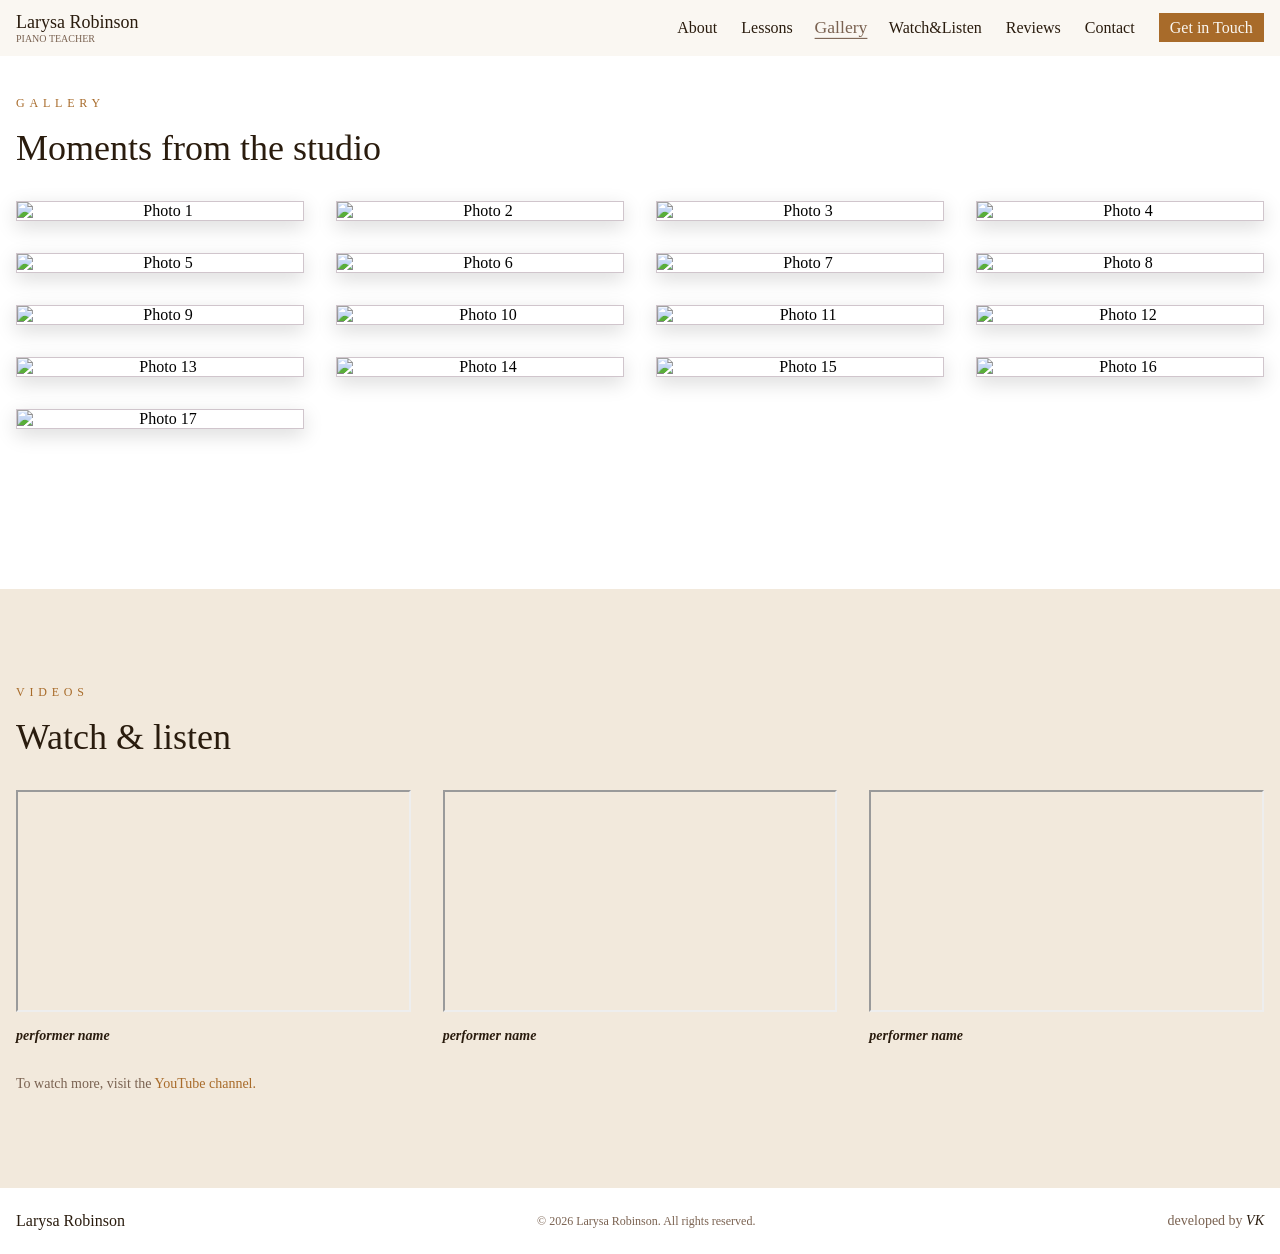
==== photo_gallery.html @ 82559748 "modal window animation bug fixed" ====
<!DOCTYPE html>
<html lang="en">
<head>
  <meta charset="UTF-8">
  <meta name="viewport" content="width=device-width, initial-scale=1.0">
  <title>Larysa Robinson | Piano Lessons Gallery</title>
  <meta name="description" content="Explore photos and videos from Larysa Robinson's piano studio, lessons, performances, and musical activities in West Palmdale and Quartz Hill, California.">
  <link rel="canonical" href="https://www.larysarobinson.com/photo_gallery.html"><!--replace with real domain-->
  <link rel="icon" type="image/png" href="favicon.png?v=2">
  <link rel="stylesheet" href="styles.css">
  <script src="script.js" defer></script>
</head>
<body class="gallery__body">
    <header>
        <nav class="container" aria-label="Primary navigation">
            <div class="top-fixed-bar" >
                <a href="index.html" class="initials">
                    <span class="initials__name">Larysa Robinson</span>
                    <span class="initials__occupation">PIANO TEACHER</span>
                </a>
                <ul class="nav__desktop">
                    <li><a href="index.html#about" class="nav__desktop__link">About</a></li>
                    <li><a href="index.html#lessons" class="nav__desktop__link">Lessons</a></li>
                    <li><a href="photo_gallery.html" class="nav__desktop__link">Gallery</a></li>
                    <li><a href="photo_gallery.html#videos" class="nav__desktop__link">Watch&Listen</a></li>
                    <li><a href="index.html#reviews" class="nav__desktop__link">Reviews</a></li>
                    <li><a href="index.html#contact" class="nav__desktop__link">Contact</a></li>
                    <li><a href="mailto:larysarobinson@gmail.com" class="nav__get-in-touch">Get in Touch</a></li>
                </ul>
                <button type="button" class="open-nav-button" aria-label="Open menu">
                    <span class="open_hamb"></span>
                    <span class="open_hamb"></span>
                    <span class="open_hamb"></span>
                </button>
            </div>
            <div class="nav_mobile">
                <ul class="nav__mobile__list">
                    <li><a href="index.html" class="nav__mobile__link active">HOME</a></li>
                    <li><a href="index.html#about" class="nav__mobile__link">ABOUT</a></li>
                    <li><a href="index.html#lessons" class="nav__mobile__link">SERVICES/LESSONS</a></li>
                    <li><a href="photo_gallery.html" class="nav__mobile__link">GALLERY</a></li>
                    <li><a href="photo_gallery.html#videos" class="nav__mobile__link">WATCH&LISTEN</a></li>
                    <li><a href="index.html#reviews" class="nav__mobile__link">REVIEWS</a></li>
                    <li><a href="index.html#contact" class="nav__mobile__link">CONTACT</a></li>
                </ul>
                <button type="button" class="close-nav-btn" aria-label="Close menu">
                    <span class="cls_hamb one"></span>
                    <span class="cls_hamb two"></span>
                </button>
            </div>
        </nav>
    </header>
    <main>
        <section class="gallery__container">
            <div class="gallery__animation">
                <p class="general__uptext">GALLERY</p>
                <h1 class="general__heading">Moments from the studio</h1>
                <div class="gallery">

                    <div class="gallery__image-wrapper">
                        <button type="button" class="gallery__img-btn">
                            <img src="assets/images_mom/1.jpg" width="" height="" alt="Photo 1" class="gallery__image" id="img1">
                        </button>
                    </div>

                    <div class="gallery__image-wrapper">
                        <button type="button" class="gallery__img-btn">
                            <img src="assets/images_mom/2.jpg" width="" height="" alt="Photo 2" class="gallery__image" id="img2">
                        </button>
                    </div>

                    <div class="gallery__image-wrapper">
                        <button type="button" class="gallery__img-btn">
                            <img src="assets/images_mom/3.jpg" width="" height="" alt="Photo 3" class="gallery__image" id="img3">
                        </button>
                    </div>

                    <div class="gallery__image-wrapper">
                        <button type="button" class="gallery__img-btn">
                            <img src="assets/images_mom/4.jpg" width="" height="" alt="Photo 4" class="gallery__image" id="img4">
                        </button>
                    </div>

                    <div class="gallery__image-wrapper">
                        <button type="button" class="gallery__img-btn">
                            <img src="assets/images_mom/5.jpg" width="" height="" alt="Photo 5" class="gallery__image" id="img5">
                        </button>
                    </div>

                    <div class="gallery__image-wrapper">
                        <button type="button" class="gallery__img-btn">
                            <img src="assets/images_mom/6.jpg" width="" height="" alt="Photo 6" class="gallery__image" id="img6">
                        </button>
                    </div>

                    <div class="gallery__image-wrapper">
                        <button type="button" class="gallery__img-btn">
                            <img src="assets/images_mom/7.jpg" width="" height="" alt="Photo 7" class="gallery__image" id="img7">
                        </button>
                    </div>

                    <div class="gallery__image-wrapper">
                        <button type="button" class="gallery__img-btn">
                            <img src="assets/images_mom/8.jpg" width="" height=""  alt="Photo 8" class="gallery__image" id="img8">
                        </button>
                    </div>

                    <div class="gallery__image-wrapper">
                        <button type="button" class="gallery__img-btn">
                            <img src="assets/images_mom/9.jpg" width="" height="" alt="Photo 9" class="gallery__image" id="img9">
                        </button>
                    </div>

                    <div class="gallery__image-wrapper">
                        <button type="button" class="gallery__img-btn">
                            <img src="assets/images_mom/10.jpg" width="" height=""  alt="Photo 10" class="gallery__image" id="img10">
                        </button>
                    </div>

                    <div class="gallery__image-wrapper">
                        <button type="button" class="gallery__img-btn">
                            <img src="assets/images_mom/11.jpg" width="" height=""  alt="Photo 11" class="gallery__image" id="img11">
                        </button>
                    </div>

                    <div class="gallery__image-wrapper">
                        <button type="button" class="gallery__img-btn">
                            <img src="assets/images_mom/12.jpg" width="" height="" alt="Photo 12" class="gallery__image" id="img12">
                        </button>
                    </div>

                    <div class="gallery__image-wrapper">
                        <button type="button" class="gallery__img-btn">
                            <img src="assets/images_mom/13.jpg" width="" height=""  alt="Photo 13" class="gallery__image" id="img13">
                        </button>
                    </div>

                    <div class="gallery__image-wrapper">
                        <button type="button" class="gallery__img-btn">
                            <img src="assets/images_mom/14.jpg" width="" height="" alt="Photo 14" class="gallery__image" id="img14">
                        </button>
                    </div>

                    <div class="gallery__image-wrapper">
                        <button type="button" class="gallery__img-btn">
                            <img src="assets/images_mom/15.jpg" width="" height="" alt="Photo 15" class="gallery__image" id="img15">
                        </button>
                    </div>

                    <div class="gallery__image-wrapper">
                        <button type="button" class="gallery__img-btn">
                            <img src="assets/images_mom/16.jpg" width="" height="" alt="Photo 16" class="gallery__image" id="img16">
                        </button>
                    </div>

                    <div class="gallery__image-wrapper">
                        <button type="button" class="gallery__img-btn">
                            <img src="assets/images_mom/17.jpg" width="" height="" alt="Photo 17" class="gallery__image" id="img17">
                        </button>
                    </div>
                </div>
            </div>
            <div id="modal__window">
                <button type="button" id="modal__close-btn" aria-label="Close image gallery">&times;</button>
                <div class="modal__slide">
                    <img class="modal__top-image" src="assets/images_mom/1.jpg" alt="" width="" height="" draggable="false" >
                </div>
                <div class="modal__slide">
                    <img class="modal__top-image" src="assets/images_mom/2.jpg" alt="" width="" height="" draggable="false">
                </div>
                <div class="modal__slide">
                    <img class="modal__top-image" src="assets/images_mom/3.jpg" alt="" width="" height="" draggable="false">
                </div>
                <div class="modal__slide">
                    <img class="modal__top-image" src="assets/images_mom/4.jpg" alt="" width="" height="" draggable="false">
                </div>
                <div class="modal__slide">
                    <img class="modal__top-image" src="assets/images_mom/5.jpg" alt="" width="" height="" draggable="false">
                </div>
                <div class="modal__slide">
                    <img class="modal__top-image" src="assets/images_mom/6.jpg" alt="" width="" height="" draggable="false">
                </div>
                <div class="modal__slide">
                    <img class="modal__top-image" src="assets/images_mom/7.jpg" alt="" width="" height="" draggable="false">
                </div>
                <div class="modal__slide">
                    <img class="modal__top-image" src="assets/images_mom/8.jpg" alt="" width="" height="" draggable="false">
                </div>
                <div class="modal__slide">
                    <img class="modal__top-image" src="assets/images_mom/9.jpg" alt="" width="" height="" draggable="false">
                </div>
                <div class="modal__slide">
                    <img class="modal__top-image" src="assets/images_mom/10.jpg" alt="" width="" height="" draggable="false">
                </div>
                <div class="modal__slide">
                    <img class="modal__top-image" src="assets/images_mom/11.jpg" alt="" width="" height="" draggable="false">
                </div>
                <div class="modal__slide">
                    <img class="modal__top-image" src="assets/images_mom/12.jpg" alt="" width="" height="" draggable="false">
                </div>
                <div class="modal__slide">
                    <img class="modal__top-image" src="assets/images_mom/13.jpg" alt="" width="" height="" draggable="false">
                </div>
                <div class="modal__slide">
                    <img class="modal__top-image" src="assets/images_mom/14.jpg" alt="" width="" height="" draggable="false">
                </div>
                <div class="modal__slide">
                    <img class="modal__top-image" src="assets/images_mom/15.jpg" alt="" width="" height="" draggable="false">
                </div>
                <div class="modal__slide">
                    <img class="modal__top-image" src="assets/images_mom/16.jpg" alt="" width="" height="" draggable="false">
                </div>
                <div class="modal__slide">
                    <img class="modal__top-image" src="assets/images_mom/17.jpg" alt="" width="" height="" draggable="false">
                </div>
                <div class="modal__nav-buttons-container">
                    <button type="button" class="modal__prev-btn" aria-label="Previous gallery image">&#10094;</button>
                    <button type="button" class="modal__next-btn" aria-label="Next gallery image">&#10095;</button>
                </div>

                <div class="modal__image-list-container">
                    <button type="button" class="modal__list-item">
                        <img class="modal__list-image" src="assets/images_mom/1.jpg" alt="" width="" height="" draggable="false">
                    </button>
                    <button type="button" class="modal__list-item">
                        <img class="modal__list-image" src="assets/images_mom/2.jpg" alt="" width="" height="" draggable="false">
                    </button>
                    <button type="button" class="modal__list-item">
                        <img class="modal__list-image" src="assets/images_mom/3.jpg" alt="" width="" height="" draggable="false">
                    </button>
                    <button type="button" class="modal__list-item">
                        <img class="modal__list-image" src="assets/images_mom/4.jpg" alt="" width="" height="" draggable="false">
                    </button>
                    <button type="button" class="modal__list-item">
                        <img class="modal__list-image" src="assets/images_mom/5.jpg" alt="" width="" height="" draggable="false">
                    </button>
                    <button type="button" class="modal__list-item">
                        <img class="modal__list-image" src="assets/images_mom/6.jpg" alt="" width="" height="" draggable="false">
                    </button>
                    <button type="button" class="modal__list-item">
                        <img class="modal__list-image" src="assets/images_mom/7.jpg" alt="" width="" height="" draggable="false">
                    </button>
                    <button type="button" class="modal__list-item">
                        <img class="modal__list-image" src="assets/images_mom/8.jpg" alt="" width="" height="" draggable="false">
                    </button>
                    <button type="button" class="modal__list-item">
                        <img class="modal__list-image" src="assets/images_mom/9.jpg" alt="" width="" height="" draggable="false">
                    </button>
                    <button type="button" class="modal__list-item">
                        <img class="modal__list-image" src="assets/images_mom/10.jpg" alt="" width="" height="" draggable="false">
                    </button>
                    <button type="button" class="modal__list-item">
                        <img class="modal__list-image" src="assets/images_mom/11.jpg" alt="" width="" height="" draggable="false">
                    </button>
                    <button type="button" class="modal__list-item">
                        <img class="modal__list-image" src="assets/images_mom/12.jpg" alt="" width="" height="" draggable="false">
                    </button>
                    <button type="button" class="modal__list-item">
                        <img class="modal__list-image" src="assets/images_mom/13.jpg" alt="" width="" height="" draggable="false">
                    </button>
                    <button type="button" class="modal__list-item">
                        <img class="modal__list-image" src="assets/images_mom/14.jpg" alt="" width="" height="" draggable="false">
                    </button>
                    <button type="button" class="modal__list-item">
                        <img class="modal__list-image" src="assets/images_mom/15.jpg" alt="" width="" height="" draggable="false">
                    </button>
                    <button type="button" class="modal__list-item">
                        <img class="modal__list-image" src="assets/images_mom/16.jpg" alt="" width="" height="" draggable="false">
                    </button>
                    <button type="button" class="modal__list-item">
                        <img class="modal__list-image" src="assets/images_mom/17.jpg" alt="" width="" height="" draggable="false">
                    </button>
                </div>
            </div>
        </section>
        <section class="videos" id="videos">
            <div class="videos__container">
                <p class="general__uptext">VIDEOS</p>
                <h2 class="general__heading">Watch & listen</h2>
                <div class="video__grid">
                    <article class="video__grid-card">
                        <div class="iframe__container">
                            <iframe width="560" height="315" src="https://www.youtube.com/embed/SePTrCG4_xg?si=rfp3N4QxaMDYwKdc" title="YouTube video player" allow="accelerometer; autoplay; clipboard-write; encrypted-media; gyroscope; picture-in-picture; web-share" referrerpolicy="strict-origin-when-cross-origin" allowfullscreen></iframe>
                        </div>
                        <h3 class="performer-name">performer name</h3>
                    </article>
                    <article class="video__grid-card">
                        <div class="iframe__container">
                            <iframe width="560" height="315" src="https://www.youtube.com/embed/1-BCp6RJiQ0?si=FrmiR3JiTKodTx4d" title="YouTube video player" allow="accelerometer; autoplay; clipboard-write; encrypted-media; gyroscope; picture-in-picture; web-share" referrerpolicy="strict-origin-when-cross-origin" allowfullscreen></iframe>
                        </div>
                        <h3 class="performer-name">performer name</h3>
                    </article>
                    <article class="video__grid-card">
                        <div class="iframe__container">
                            <iframe width="560" height="315" src="https://www.youtube.com/embed/St38ee46hWM?si=EB8vwLsty9zT3HZz" title="YouTube video player" allow="accelerometer; autoplay; clipboard-write; encrypted-media; gyroscope; picture-in-picture; web-share" referrerpolicy="strict-origin-when-cross-origin" allowfullscreen></iframe>
                        </div>
                        <h3 class="performer-name">performer name</h3>
                    </article>
                </div>
                <p class="video__text">To watch more, visit the <a href="https://youtube.com/@larysarobinson?si=4l1P_L_E-ykgTTQF"> YouTube channel.</a></p>
            </div>
        </section>
    </main>
        <footer class="footer">
            <div class="footer__container">
                <p class="footer__name">Larysa Robinson</p>
                <p class="copyright">© 2026 Larysa Robinson. All rights reserved.</p>
                <a href="https://www.linkedin.com/in/valentyn-kisilenko-892b333bb/" target="_blank" class="logo__link">developed by <span id="logoVal">VK</span></a>
            </div>
        </footer>
    <button id="toTopBtn" type="button" aria-label="Back to top"><span aria-hidden="true">↑</span></button>

</body>
</html>
---- styles.css ----
/* playfair-display-regular - latin */
@font-face {
  font-display: swap; /* Check https://developer.mozilla.org/en-US/docs/Web/CSS/@font-face/font-display for other options. */
  font-family: 'Playfair Display';
  font-style: normal;
  font-weight: 400;
  src: url('assets/fonts/playfair-display-v40-latin-regular.woff2') format('woff2'); /* Chrome 36+, Opera 23+, Firefox 39+, Safari 12+, iOS 10+ */
}

/* playfair-display-500 - latin */
@font-face {
  font-display: swap; /* Check https://developer.mozilla.org/en-US/docs/Web/CSS/@font-face/font-display for other options. */
  font-family: 'Playfair Display';
  font-style: normal;
  font-weight: 500;
  src: url('assets/fonts/playfair-display-v40-latin-500.woff2') format('woff2'); /* Chrome 36+, Opera 23+, Firefox 39+, Safari 12+, iOS 10+ */
}

/* dm-sans-regular - latin */
@font-face {
  font-display: swap; /* Check https://developer.mozilla.org/en-US/docs/Web/CSS/@font-face/font-display for other options. */
  font-family: 'DM Sans';
  font-style: normal;
  font-weight: 400;
  src: url('assets/fonts/dm-sans-v17-latin-regular.woff2') format('woff2'); /* Chrome 36+, Opera 23+, Firefox 39+, Safari 12+, iOS 10+ */
}

/* eb-garamond-regular - latin */
@font-face {
  font-display: swap; /* Check https://developer.mozilla.org/en-US/docs/Web/CSS/@font-face/font-display for other options. */
  font-family: 'EB Garamond';
  font-style: normal;
  font-weight: 400;
  src: url('assets/fonts/eb-garamond-v33-latin-regular.woff2') format('woff2'); /* Chrome 36+, Opera 23+, Firefox 39+, Safari 12+, iOS 10+ */
}

/* eb-garamond-italic - latin */
@font-face {
  font-display: swap; /* Check https://developer.mozilla.org/en-US/docs/Web/CSS/@font-face/font-display for other options. */
  font-family: 'EB Garamond';
  font-style: italic;
  font-weight: 400;
  src: url('assets/fonts/eb-garamond-v33-latin-italic.woff2') format('woff2'); /* Chrome 36+, Opera 23+, Firefox 39+, Safari 12+, iOS 10+ */
}





:root { /*colors*/

    /* Main text */
    --color-text-primary: rgb(42,28,14);
    --text-color-preset-2:rgba(122,98,81,100%);
    --text-color-preset-3:rgba(250,247,242,100%);

     /* Accent */
    --text-color-preset-4:rgba(168,107,42,100%);
    --text-color-preset-5:rgb(108, 72, 32);
    --text-color-preset-6:rgb(202, 180, 163);

     /* Backgrounds */
    --color-background-body:rgba(250,247,242,100%);
    --color-background-hero-section:rgba(250,247,242,100%);
    --about-background-color:rgba(37, 0, 0, 0);
    --services-background-color:rgba(242, 233, 220, 1);

    /* --color-background-body:rgb(202, 180, 163); */


    --top-fixed-bar-background-color: rgba(250,247,242,94%);
    --mobile-nav-background:rgb(242,233,220);


    --to-top-button-background-color: rgba(250,247,242,64%);
    --to-top-btn-bkgr:rgba(202, 180, 163,40%);

    /* Accessibility */
    --focus-color:rgb(109, 90, 32);
    --active-link-color: rgb(164, 81, 33);


    --white: rgba(255,255,255,100%);


    --footer-gold: rgb(212, 175, 55);


    --modal-bckgr:rgba(0, 0, 0, 0.9);
    --modal-close-btn:rgb(171, 162, 162);

    --surface-color: rgb(250, 247, 242);

    --border-color:rgb(202, 180, 163);

  }

  @media (prefers-color-scheme: dark) {
    :root {
        /* Main text */
        --color-text-primary: rgb(244, 237, 226);
        --text-color-preset-2: rgb(190, 178, 164);
        --text-color-preset-3: rgb(250, 247, 242);


        /* Accent */
        --text-color-preset-4: rgb(218, 164, 67);
        --text-color-preset-5: rgb(174, 111, 39);
        --text-color-preset-6: rgb(145, 130, 113);

        /* Backgrounds */
        --color-background-body:rgb(27, 24, 21);
        --color-background-hero-section:rgb(202, 180, 163);
        --about-background-color: rgb(27, 24, 21);
        --services-background-color: rgb(38, 33, 28);



        /* Navigation */
        --top-fixed-bar-background-color: rgb(27 24 21 / 94%);
        --mobile-nav-background: rgb(38, 33, 28);

        /* Buttons */
        --to-top-button-background-color: rgb(38 33 28 / 80%);
        --to-top-btn-bkgr: rgb(145 118 88 / 30%);

        /* Accessibility */
        --focus-color: rgb(230, 190, 91);
        --active-link-color: rgb(218, 145, 69);

        /* Surfaces */
        --white: rgb(244, 237, 226);

        /* Footer */
        --footer-gold: rgb(218, 177, 69);

        /* Modal */
        --modal-bckgr: rgb(0 0 0 / 94%);
        --modal-close-btn: rgb(205, 195, 181);

        --surface-color: rgb(48, 42, 35);
        --border-color:rgb(91, 78, 64);

    }
}

*,*::before,*::after {
    box-sizing: border-box;
    margin: 0;
    padding: 0;
}

img {
    display: block;
    max-inline-size: 100%;
    block-size: auto;
}

button {
    background: none;
    border: none;
    cursor: pointer;
}

input,button,textarea {
    font: inherit;
    color: inherit;
}

html {
    scroll-behavior:smooth;
}

body {
    background-color: var(--color-background-body);
    /* background-color: var(--services-background-color); */
    font-family: 'DM Sans';
    font-style: normal;
    font-weight: 400;
    font-size: 16px;
}



#toTopBtn {
    display: none;
    position: fixed;
    bottom: 4.5rem;
    right: 1.5rem;
    padding: 0.8em 1em;
    border-radius: 7px;
    background-color: var(--to-top-button-background-color);
    color: var(--color-text-primary);
    font-size: 1.125rem;
    cursor: pointer;
    z-index: 3;
    transition: background-color 0.3s ease;
}

#toTopBtn:focus-visible {
    outline: 2px solid var(--focus-color);
}

#toTopBtn.active {
    display: block;
}


.container {
    background-color: var(--top-fixed-bar-background-color);
    /* border: 2px solid red; */
    position: fixed;
    top: 0;
    z-index: 4;
    inline-size: 100%;
}

.top-fixed-bar {
    max-inline-size: 84rem;
    inline-size: 100%;
    margin: 0 auto;
    display: flex;
    justify-content:space-between;
    padding: 0.75rem 1rem;
    /* border:2px solid rgb(8, 0, 255); */
}


.initials {
    text-decoration: none;
    /* border: 2px solid red;    */
}



.initials:focus-visible {
    outline: 3px solid var(--focus-color);
    padding: 0.2rem;
}


.initials__name {
    display: block;
    color: var(--color-text-primary);
    font-size: 1.125rem;
    font-family:'Playfair Display';
}

.initials__occupation {
    display: block;
    color: var(--text-color-preset-2);
    font-size: 0.625rem;

}


.open-nav-button {
    /* border: 2px solid rgb(14, 20, 211); */
    padding: 0.5rem;
    display: grid;
    gap: 0.35rem;
}
.open-nav-button:focus-visible{
    outline: 1px solid var(--focus-color);
}

.open_hamb {
    background-color: var(--color-text-primary);
    block-size: 3px;
    inline-size: 1.5rem;
}


.nav_mobile {
    transform: translateX(200%);
    transition: transform 0.5s ease;
    position: fixed;
    inset: 0;
    z-index: 5;
    background-color: var(--mobile-nav-background);
    /* border: 2px solid red; */

}

.nav_mobile.open {
    transform: translateX(0);
}


.nav__mobile__list {
    inline-size: 100%;
    min-height: 100%;
    display: flex;
    flex-direction: column;
    justify-content: center;
    align-items: center;
    list-style: none;
    gap: 1rem;
    font-size: 1.4rem;
    /* border: 2px solid rgb(0, 255, 68); */
}


.nav__mobile__link {
  text-align: center;
  text-decoration: none;
    color: var(--color-text-primary);
  display:block; /* makes the link fill the entire list item */
  padding: 0.7rem 1.1rem;
  border-radius: 10px;
  transition: background-color 0.2s ease, transform 0.2s ease, border 0.2s ease;
  letter-spacing: 0.3em;
  /* border: 1px solid red; */
}

.nav__mobile__link.active {
border: 2px solid var(--color-text-primary);
}


.nav__mobile__link:focus-visible {
  outline: 2px solid var(--focus-color);
}

.nav__mobile__link:active {
  color: var(--active-link-color);
}


.close-nav-btn {
    position: absolute;
    top: 1rem;
    right: 1rem;
    inline-size: 35px;
    block-size: 35px;
    padding: 0;
    background: none;
    cursor: pointer;
    display: grid;
    place-items: center;
}

.cls_hamb {
    position: absolute;
    inline-size: 35px;
    block-size: 3px;
    background-color: var(--color-text-primary);
    border-radius: 999px;
}

.cls_hamb.one {
    transform: rotate(45deg);
}

.cls_hamb.two {
    transform: rotate(-45deg);
}


.nav__desktop {
    display: none;
}


.hero-section {
    position: relative;
    background-color:var(--color-background-hero-section);
}

.slide {
    block-size: 115dvh;
    position: relative;
    display: none;
    animation-name: fade_in;
    animation-duration: 1s;
    animation-timing-function: ease-in-out;
    overflow: hidden;
    /* border: 2px solid red; */
}

/* hero image overlay */
.slide::before {
  content: "";
  position: absolute;
  inset: 0;
  background: rgb(0 0 0 / 40%);
}


.slide.active {
    display: block;
}

@keyframes fade_in {
    from {
        opacity: 0;
        transform: translateY(9px);
    }
    to {
        opacity: 1;
        transform: translateY(0);
    }
}


.hero_image {
    inline-size: 100%;
    block-size: 100%;
    object-fit: cover;
    object-position: 50% 20%;
    opacity: 1;
    margin-left: auto;
    /* border: 2px solid red;   */
}


.hero__content {
    /* border: 2px solid red; */
    padding: 0 1rem;
    position: absolute;
    top: 35%;
    left: 0;
    right: 0;
}

.hero__uptext{
    color: var(--text-color-preset-4);
    letter-spacing: 0.2rem;
    inline-size: 80%;
    /* border: 2px solid red; */
}

.hero__main-heading{
    font-size:clamp(2rem, 5vw, 5rem);
    font-family: 'Playfair Display';
    color: var(--white);
    /* border: 2px solid red; */
}

.hero__downtext{
    color: var(--text-color-preset-6);
    inline-size: 80%;
    margin: 2rem 0;
    font-size: 1rem;
    /* border: 2px solid red; */
}

.hero__buttons{
    display: flex;
    flex-wrap: wrap;
    gap: 1rem;
    /* border: 2px solid red; */
}

.hero__buttons__inquire{
    /* border: 2px solid red; */
    background-color: var(--text-color-preset-4);
    color: var(--text-color-preset-3);
    padding: 0.5rem ;
    font-size: 0.875rem;
    text-decoration: none;
    transition: background-color 0.3s ease;
}


.hero__buttons__inquire:focus-visible{
    outline: 2px solid var(--focus-color);

}


.hero__buttons__meet-Larysa{
    /* border: 2px solid red; */
    font-size: 0.875rem;
    padding: 0.45rem;
    border: 1px solid var(--to-top-button-background-color);
    color: var(--text-color-preset-3);
    text-decoration: none;
    transition: border 0.3s ease;
}

.hero__buttons__meet-Larysa:focus-visible{
    outline:1px solid var(--focus-color);
}



.about-section {
    /* border: 2px solid red; */
    display: flex;
    flex-direction: column;
    background-color: var(--about-background-color);
    max-inline-size: 84rem;
    padding: 6rem 1rem;
    margin: 0 auto;
    gap: 2rem;
    /* overflow: hidden; */
}

.about__image-container{
    /* border: 2px solid var(--text-color-preset-4); */
    transform:translateX(-120%);
    transition: transform 1.5s ease, opacity 1.5s   ease;

}

.about__image-container.appears{
    transform:translateX(0);
}

.about__image{
    inline-size: 100%;
    block-size: 100%;
    object-fit: contain;

}

    .about__content {
    opacity: 0;
    transition: transform 1.5s ease, opacity 1.5s ease;
    /* border: 2px solid green; */
    }

    .about__content.appears{
        opacity: 1;
    }

    .general__uptext{
        font-size: 0.75rem;
        color: var(--text-color-preset-4);
        letter-spacing: 0.3rem;

    }
    .general__heading {
        color: var(--color-text-primary);
        font-size: clamp(1.875rem,5vw,2.25rem);
        font-family: 'Playfair Display';
        font-weight: 500;
        margin: 1rem 0 2rem;
    }

    .about__line{
        background-color: var(--text-color-preset-4);
        inline-size: 4rem;
        block-size: 0.09rem;
    }
    .about__text {
        margin: 1rem 0;
        color: var(--text-color-preset-2);
        font-family: 'EB Garamond';

        /* border: 2px solid red; */
    }




    .role {
        block-size: 500px;
        position: relative;
        opacity: 0.3;
        transform: translateY(15%);
        transition: opacity 1.5s ease, transform 1s ease;

        /* border: 2px solid blue; */
    }



    .role.appears {
        transform: translateY(0);
        opacity: 1;
    }


    .role__image{
        inline-size: 100%;
        block-size: 100%;
        object-fit: cover;
        object-position: 50% 40%;
    }

    .role::before {
    content: "";
    position: absolute;
    inset: 0;
    background: rgb(0 0 0 / 40%);
    }

    .role__text-container{
        max-inline-size: 84rem;
        padding: 6rem 1rem;
        margin: 0 auto;
        position: absolute;
        inset: 0;
        /* border: 2px solid red; */
    }

    .role__text {
        color: var(--text-color-preset-3);
        font-size:clamp(1.3rem, 4vw, 2rem);
        font-family: 'EB Garamond';
        font-style: italic;
        /* border: 2px solid red; */
        margin-top: 12rem;
    }

    .role__name{
        margin-top: 1rem;
        color: var(--text-color-preset-6);
    }



    .services__container{
        background-color: var(--services-background-color);
    }
    .services-section {
        /* border: 2px solid red; */
        opacity: 0.3;
        transition: opacity 1.5s ease, transform 1s ease;
        transform: translateY(8%);
        background-color: var(--services-background-color);
    }

    .services-section.appears {
        transform: translateY(0);
        opacity: 1;
    }

    .services__content{
        max-inline-size: 84rem;
        padding: 6rem 1rem;
        margin: 0 auto;
    }

    .services__grid{
        /* border: 2px solid red; */
        display: grid;
        gap: 2rem;
    }
    .services__grid-line{
        background-color: var(--text-color-preset-4);
        inline-size: 3rem;
        block-size: 1px;
        margin: 1rem 0;
        /* border: 2px solid red; */
    }


    .services__grid-item{
        background-color: var(--surface-color);
        padding: 2rem;
        border: 1px solid var(--border-color);
        /* border: 2px solid blue; */
    }

    .services__heading{
        margin: 1rem 0;
        font-size: 1.125rem;
        color: var(--color-text-primary);
        font-family: 'Playfair Display';


        /* border: 2px solid green; */
    }


    .services__text{
        color: var(--text-color-preset-2);
        font-family: 'EB Garamond';
        font-size: 0.875rem;

        /* border: 2px solid navy; */
    }

    .services__text2{
        color: var(--text-color-preset-4);
        font-size: 0.75rem;
        margin-top: 0.7rem;
    }


    .services__last-paragraph{
        /* border: 2px solid red; */
        text-align: center;
        margin-top: 2rem;
        font-size: 0.813rem;
        color: var(--text-color-preset-2);
    }

    /* .services__last-paragraph a {

    } */

    #get-in-touch{
    font-size: 0.813rem;
    color: var(--text-color-preset-4);
    }

    #get-in-touch:focus-visible{
        outline: 1px solid var(--focus-color);
    }





    .main-page__gallery__section{
        background-color: var(--about-background-color);
        opacity: 0.3;
        transform: translateY(10%);
        transition: opacity 1.5s ease, transform 1s ease;

        /* border: 2px solid red; */
    }
    .main-page__gallery__section.appears{
        opacity: 1;
        transform: translateY(0);
    }

    .main-page__gallery__container{
        max-inline-size: 84rem;
        padding: 6rem 1rem;
        margin: 0 auto;
        /* border: 2px solid red; */
    }



    .main-page__gallery__heading-container{
        display: flex;
        flex-wrap: wrap;
        justify-content: space-between;
        gap: 0.5rem;
        /* border: 2px solid red; */
        align-items: baseline;
        margin: 1.3rem 0 2rem;

    }



    .main-page__gallery__heading-link{
        color: var(--text-color-preset-4);
        font-size: 0.875rem;
    }


    .main-page__gallery__heading-link:focus-visible{
        outline: 1px solid var(--focus-color);
    }

    .main-page__gallery{
        display: grid;
        gap: 1rem;
        grid-template-columns: 1fr 1fr;
    }

    .main-page__gallery a{
        transition: transform 0.3s ease;
    }


    .main-page__gallery a:focus-visible{
        outline: 1px solid var(--focus-color);
        transform: scale(1.05);
    }

    .main-page__gallery__image{
        inline-size: 100%;
        block-size: 100%;
        object-fit: cover;
        object-position: center;
        transition: transform 0.3s ease;
    }


    .reviews-section{
        opacity: 0.3;
        transform: translateY(10%);
        transition: opacity 1.5s ease, transform 1s ease;
        background-color: var(--services-background-color);
        /* border: 2px solid yellowgreen; */
    }
    .reviews-section.appears{
        transform: translateY(0);
        opacity: 1;
    }

    .reviews__content{
        max-inline-size: 84rem;
        padding: 6rem 1rem;
        margin: 0 auto;
        /* border: 2px solid black; */
    }

    .reviews__viewport{
        overflow: hidden;
        /* border: 5px solid red; */

    }

    .reviews__track{
        display: flex;
        transition: transform 2.5s ease;
        /* border: 2px solid blue; */

    }

    .review__container{
        /* border: 2px solid hotpink; */
        flex: 0 0 100%;
        padding: clamp(1rem,5vw,5rem);
    }

    .review__frame{

        /* border: 2px solid blue; */
        max-inline-size:52rem;
        margin:  0 auto;

    }
    .review__quotation-mark{
        font-size: 2.5rem;
        font-size: clamp(1.5rem, 5vw,2.5rem);

        font-family: 'Playfair Display';
        color: var(--text-color-preset-6);
        text-align: center;
        display: block;
    }

    .review__text{
        font-family: 'EB Garamond';
        font-style: italic;
        font-size: clamp(0.4rem, 5vw,1.5rem);
        /* border: 2px solid red; */
        text-align: center;
        color: var(--color-text-primary);
    }

    .center{
        margin: 2rem auto;
    }

    .review__name{
        text-align: center;
        font-size: 0.875rem;
        color: var(--color-text-primary);
    }


.contact-section {
    opacity: 0.3;
    transform: translateY(10%);
    transition: opacity 1.5s ease, transform 1s ease;
    background-color: var(--about-background-color);
    /* border: 2px solid red; */
}
.contact-section.appears {
    opacity: 1;
    transform: translateY(0);
}

.contact-section__container{
    max-inline-size: 84rem;
    padding: 6rem 1rem;
    margin: 0 auto;
}


.contact__content--flex {
  display: flex;
  flex-direction: column;
  gap: 1.75rem;
  /* border: 2px solid red; */
}

.contact__content__flex-item1,
.contact__form {
    inline-size: 100%;
  /* border: 2px solid blueviolet; */
}

.contact__content__location{
    padding: 0.3rem;
    background-color: var(--services-background-color);
    margin-bottom: 1rem;
}

.contact__content__location > :nth-child(2),
.contact__content__location > :nth-child(3){
    /* border: 2px solid red; */
     margin: 0.5rem 0 0.5rem;
    font-size: 0.875rem;
    color: var(--text-color-preset-2);
}

.contact__content__location > :nth-child(4){
    font-size: 0.75rem;
    color: var(--color-text-primary);
}


.contact__heading{
    font-size: 0.75rem;
    color:var(--color-text-primary);
    /* border: 2px solid red; */
}


.contact__link{
color: var(--text-color-preset-2);
text-decoration: none;
display: block;
/* border: 2px solid red; */
margin-bottom: 1rem;
transition: color 0.3s ease;
}

.contact__link:focus-visible{
    outline: 1px solid var(--focus-color);
}


.social-links{
    display: flex;
    gap: 1rem;
}

.contact__form {
  display: grid;
  gap: 1rem;
  /* border: 1px solid var(--form-border); */
  border-radius: 0.5rem;
}


.contact__form.close{
    display: none;
}




.contact__form input,
.contact__form textarea {
  inline-size: 100%;
  background-color: var(--services-background-color);
  color: var(--text-color-preset-2);
  border-radius: 4px;
  font-size: 0.875rem;
  padding: 0.75rem;
  border: 1px solid var(--text-color-preset-3);
}

.contact__form textarea{
    min-block-size: 10rem ;
}

.contact__form input:focus,
.contact__form textarea:focus {
  outline: none;
  border-color: var(--footer-gold);
  box-shadow: 0 0 0 3px rgba(212, 175, 55, 0.18);
}


#submit-btn {
  background-color: var(--text-color-preset-4);
  color:var(--white);
  /* border: 1px solid var(--footer-gold); */
  border-radius: 4px;
  font-size: 0.875rem;
  cursor: pointer;
  margin-top: 0.75rem;
  padding: 0.75rem 1.1rem;
  transition: background-color 0.25s ease, color 0.25s ease;
}


#submit-btn:focus-visible {
    outline: 2px solid var(--focus-color);
}


.form__message{
margin-top: 3rem;
width: 100%;
display:none;
}

.form__message.success {
display:block;
}


.form__message__heading{
    font-size:1.5rem;
    font-family: 'Playfair Display';
    color: var(--color-text-primary);

}

.form__message__text{
    margin-top: 1rem;
    font-size: 0.875rem;
    color: var(--text-color-preset-2);
    font-family: 'EB Garamond';

}


.gallery__body {
    background-color: var(--about-background-color);
}



.gallery__container{
    margin-top: 10rem;
    max-inline-size: 84rem;
    padding: 6rem 1rem;
    margin: 0 auto;

    /* border: 1px solid red; */
}


.gallery__animation{

    opacity: 0.3;
    transform: translateY(7%);
    transition: opacity 1.5s ease, transform 1s ease;
    /* border: 1px solid red; */
}

.gallery__animation.appears{
    opacity: 1;
    transform: translateY(0);
}


.gallery {
    display: grid;
    grid-template-columns: 1fr 1fr;
    gap: 2rem;
    max-inline-size: 100%;
    margin: 2rem auto 4rem;
    /* border: 2px solid blue; */
}


.gallery__img-btn {
    inline-size: 100%;
    block-size: 100%;
    background-color: var(--white);
    border: 1px solid rgba(120, 90, 110, 0.35);
    box-shadow: 0 6px 20px rgba(0, 0, 0, 0.15);
    transition: transform 250ms ease, box-shadow 250ms ease, opacity 0.4s ease;
}

.gallery__img-btn.touched {
    opacity: 0.5;
    transform: translateY(-4px);
    box-shadow: 0 12px 28px rgba(0, 0, 0, 0.2);
}



.gallery__img-btn:focus-visible{
    opacity: 0.5;
    transform: translateY(-4px);
    box-shadow: 0 12px 28px rgba(0, 0, 0, 0.2);
    outline: none;
}



.gallery__image {
    inline-size: 100%;
    block-size: 100%;
    object-fit: cover;
    object-position: center;
    /* border: 2px solid red; */
}

#modal__window {
    display: none;
    position: fixed;
    inset: 0;
    inline-size: 100%;
    block-size: 100dvh;
    z-index: 4;
    background-color: var(--modal-bckgr);
    /* border: 2px solid white; */
    overflow:hidden;
}

#modal__window.active {
    display: flex;
    flex-direction: column;
}

#modal__close-btn{
    color: var(--modal-close-btn);
    font-size: 50px;
    /* border: 2px solid blue; */
    margin-left: 90%;
    position: fixed;
    top: -2%;
    left: 0;
    transition: color 0.3s ease;
}

#modal__close-btn:focus-visible{
    outline: 2px solid var(--white);
}


.modal__slide {
    display: none;
    touch-action: none;
    /* border: 2px solid blue; */
    flex: 1;
    min-block-size: 0;/*????????????*/
    justify-content: center;
    align-items: center;
    inline-size: 100%;
    /* ????why kills close button???*/
    /* margin: 0 auto ; */

}

.modal__slide.active{
    display:flex;
    animation: modalSlideIn 0.7s ease;
}

@keyframes modalSlideIn {
    from {
        opacity: 0;
        transform: scale(0.95);
    }

    to {
        opacity: 1;
        transform: scale(1);
    }
}



.modal__top-image{

    touch-action: pan-y;
    user-select: none; /*for swiping behavior */
    max-inline-size: 100%;
    max-block-size: 100%;

}



.modal__image-list-container {
    block-size: 8rem;
    display: flex;
    flex-shrink: 0;
    gap: 0.75rem;
    overflow-x: auto;
    padding: 0.5rem;
    /* border: 2px solid blue; */
}




.modal__list-item {
    flex: 0 0 7rem;
    block-size: 7rem;
    background-color: var(--white);
    transition: filter 0.3s ease;
    /* border: 2px solid red; */
}


.modal__list-item.active{
    filter:opacity(50%);


}
.modal__list-item:focus-visible{
    filter:opacity(50%);
    outline: none;
}

.modal__list-item:hover{
    filter:opacity(50%);

}


.modal__list-image {
    width: 100%;
    height: 100%;
    object-fit: cover;
    object-position: center;
    /* border: 2px solid red; */
    transition: opacity 0.3s ease;
}

.modal__nav-buttons-container {
    position: absolute;
    top: 45%;
    /* border: 2px solid blue; */
    padding: 0 1rem 0;
    width: 100%;
    display: none;
}

.modal__next-btn,.modal__prev-btn  {
    /* border: 2px solid red; */
    color: var(--modal-close-btn);
    font-size: 40px;
    transition: color 0.3s ease;
}

.modal__next-btn {
    margin-left: auto;
    /* border: 2px solid red; */
}

.modal__next-btn:focus-visible,
.modal__prev-btn:focus-visible {
    outline: 2px solid var(--white);
}




.videos{
    opacity: 0.3;
    transform: translateY(8%);
    transition: opacity 1.5s ease, transform 1s ease;
    background-color: var(--services-background-color);
}
.videos.appears{
    transform: translateY(0);
    opacity: 1;
}
.videos__container{
    margin-top: 10rem;
    max-inline-size: 84rem;
    padding: 6rem 1rem;
    margin: 0 auto;
}


.video__grid{
    display: grid;
    grid-template-columns: 1fr;
    gap: 2rem;
    /* border: 2px solid blue; */
}

 .iframe__container{
    aspect-ratio: 16 / 9;
 }
 iframe{
    display: block;
    inline-size: 100%;
    block-size: 100%;
 }

 .performer-name{
    margin-top: 1rem;
    font-size: 0.875rem;
    color: var(--color-text-primary);
    font-family: 'EB Garamond';
    font-style: italic;
 }

 .video__text{
    margin-top: 2rem;
    color: var(--text-color-preset-2);
    font-size: 0.875rem;
}
 .video__text a{
    text-decoration: none;
    color: var(--text-color-preset-4);
 }



 .footer{
    /* border: 1px solid red; */
    max-inline-size: 84rem;
    padding: 1.5rem 0 1.5rem;
    margin: 0 auto;
}

.footer__container{
    display: flex;
    flex-direction: column;
    align-items: center;
    gap: 1rem;
    padding: 0 1rem;
    /* border: 2px solid red; */
}

 .footer__name{
    color: var(--color-text-primary);
    font-family: 'Playfair Display';
 }

.copyright {
    font-size: 0.75rem;
    color: var(--text-color-preset-2);
    /* border: 2px solid blue; */
}



 .logo__link{
    text-decoration: none;
    color: var(--text-color-preset-2);
    font-family: 'EB Garamond';
    font-size: 0.875rem;
    display: block;
    /* border: 2px solid black; */
 }

 .logo__link:focus-visible{
    outline: 1px solid var(--focus-color);
 }

 #logoVal{
    font-family:cursive;
    font-style: italic;
    color: var(--color-text-primary);
    /* border: 2px solid red; */
 }





 @media screen and (hover: hover) and (pointer: fine) {


        #toTopBtn:hover {
            background-color: var(--text-color-preset-2);
        }


        .contact__link:hover{
            color: var(--color-text-primary);
        }



        #submit-btn:hover {
        background-color: var(--text-color-preset-5);
        }

        #modal__close-btn:hover {
            color: var(--white);
        }

        .modal__next-btn:hover,
        .modal__prev-btn:hover {
        color:var(--white);
        }
        .gallery__img-btn:hover{
        opacity: 0.5;
        transform: translateY(-4px);
        box-shadow: 0 12px 28px rgba(0, 0, 0, 0.2);
        }

        .nav__desktop__link:hover {
            transform: scale(1.1, 1.1);
            color: var(--text-color-preset-2);
        }
        .nav__get-in-touch:hover{
            background-color: var(--text-color-preset-5);
        }

        .hero__buttons__meet-Larysa:hover{
        border: 1px solid var(--text-color-preset-3);
        }

        .hero__buttons__inquire:hover{
        background-color: var(--text-color-preset-5);
        }

        .main-page__gallery a:hover{
            transform: scale(1.03);
        }

        .video__text a:hover{
        color: var(--text-color-preset-2);
        }


    }


    @media screen and (min-width: 32rem) { /*512px*/

        .services__grid{
            grid-template-columns: 1fr 1fr;
        }

        .main-page__gallery{
            grid-template-columns: 1fr 1fr 1fr;
        }

        .gallery{
        grid-template-columns: 1fr 1fr 1fr;
    }

    .video__grid{
    grid-template-columns: 1fr 1fr;
    }
    .footer__container{
        flex-direction: row;
        justify-content: space-between;

    }
    }

@media screen and (min-width: 54rem) { /* 864px */
    .open-nav-button {
        display: none;
    }

    .nav__desktop {
        display: flex;
        align-items:center;
        gap: 1.5rem;
        list-style: none;
        /* border: 2px solid rgb(4, 228, 0); */
    }

    .nav__desktop__link {
            color: var(--color-text-primary);
        text-decoration: none;
        display: block;
        text-align: center;
        transition: background-color 0.2s ease, transform 0.2s ease, border 0.2s ease, color 0.2s ease;
        /* border: 2px solid red; */
    }


    .nav__desktop__link.active {
        transform: scale(1.1, 1.1);
        color: var(--text-color-preset-2);
        border-bottom: 1px solid var(--text-color-preset-2);
    }

    .nav__desktop__link:focus-visible {
        outline: 2px solid var(--active-link-color);
    }


    .nav__desktop__link:active {
        color: var(--active-link-color);
    }


    .nav__get-in-touch {
        /* border: 2px solid red; */
        padding: 0.4rem 0.7rem;
        text-decoration: none;
        background-color: var(--text-color-preset-4);
        color: var(--text-color-preset-3);
        transition: background-color 0.3s ease, color 0.3s ease;
    }

    .nav__get-in-touch:focus-visible{
        outline: 2px solid var(--active-link-color);
    }


    .hero__content{
        max-inline-size: 84rem;
        top: 30%;
        margin: 0 auto;
        /* border: 2px solid red; */
    }

    .hero__main-heading{
        /* border: 2px solid red; */
        width: 50%;
    }

    .hero__downtext {
        width: 50%;
    }



    .hero_image {
        object-position: 50% 10%;
    }


    .about-section{
        gap: 6rem;
        flex-direction: row;
        align-items: stretch;
    }


    .about__image-container{
        flex: 1;

    }


    .about__content{
    flex: 1;
    }


    .role__text{
        inline-size: 60%;
        margin-top: 6rem;
        /* border: 2px solid red; */

    }


    .services__grid{
        grid-template-columns: 1fr 1fr 1fr;
    }

    .services__heading{
        margin: 1.7rem 0;
    }


    .main-page__gallery{
        grid-template-columns: 1fr 1fr 1fr 1fr;
    }


    .modal__nav-buttons-container {
        display: flex;
    }


    .contact__content--flex {
        flex-direction:row;
        gap: 3.5rem;
    }


    .gallery{
        grid-template-columns: 1fr 1fr 1fr 1fr;
    }

     .video__grid{
    grid-template-columns: 1fr 1fr 1fr ;
    }
}
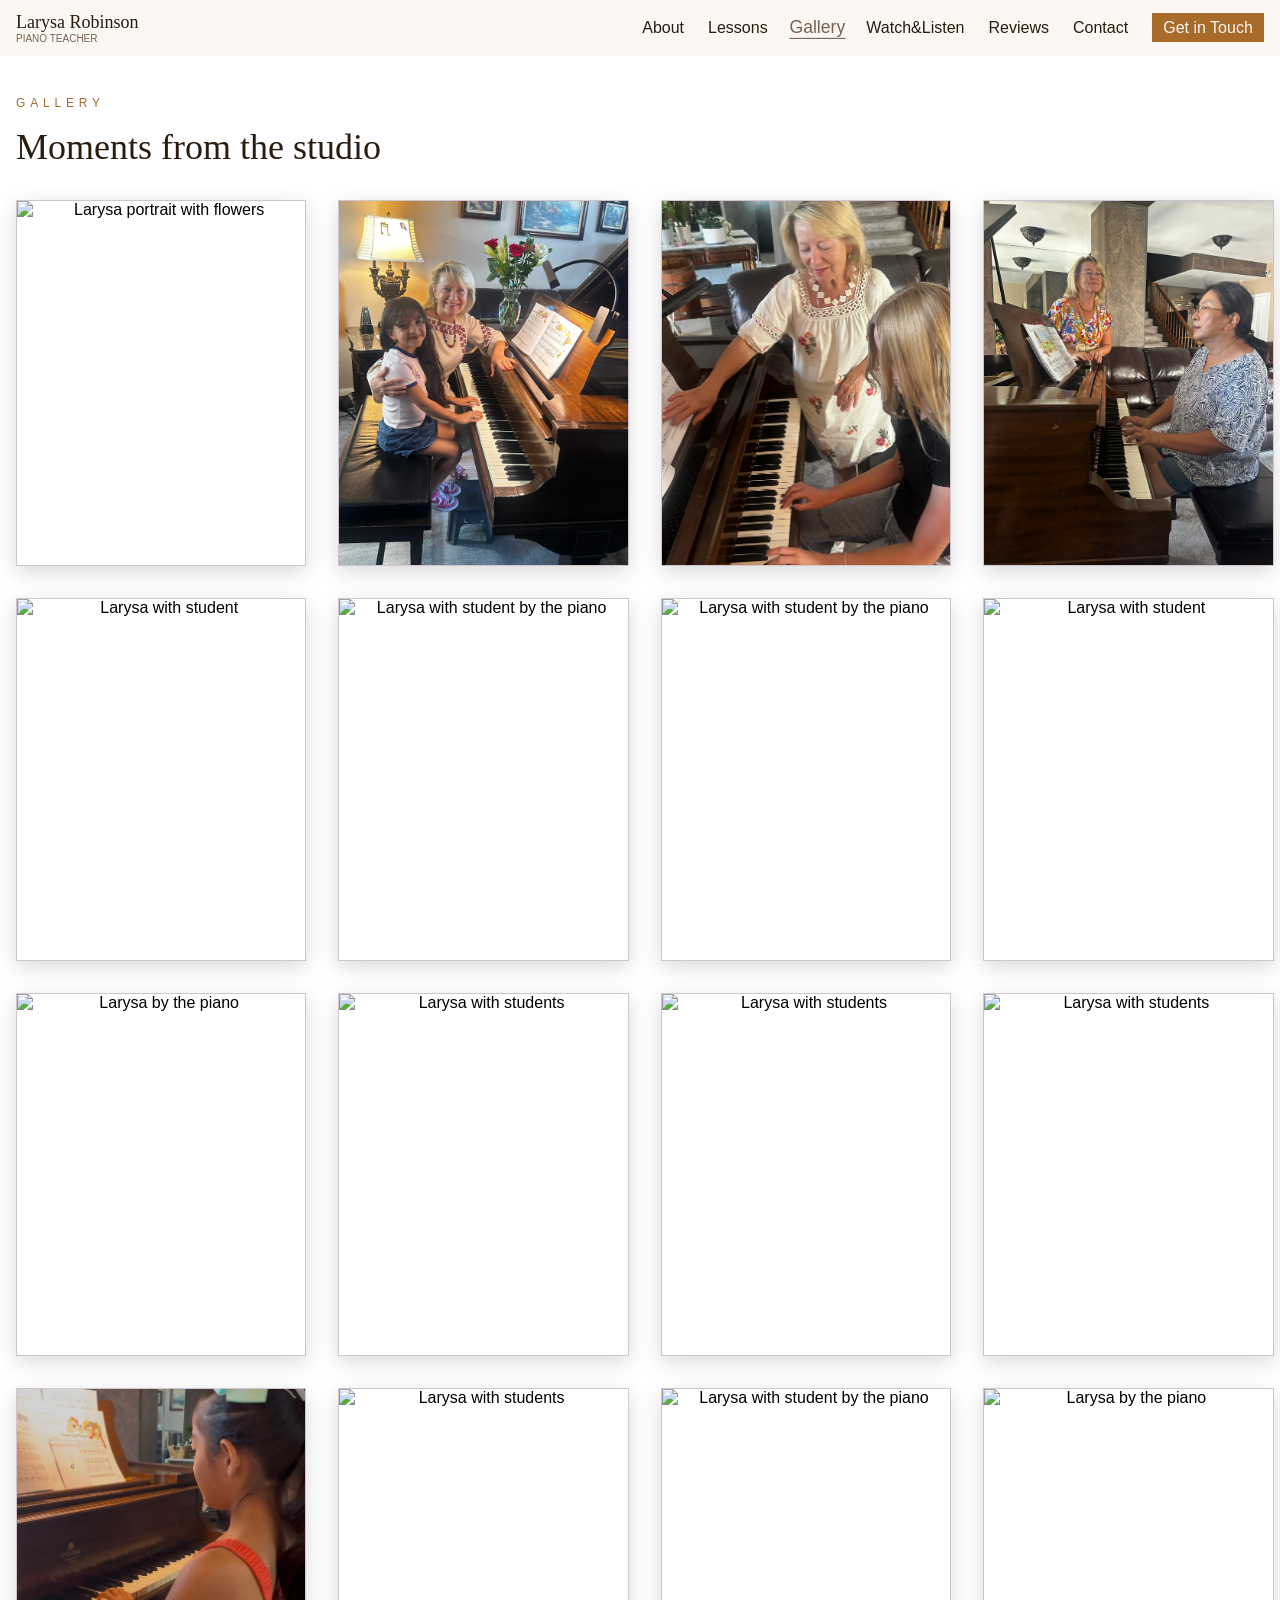
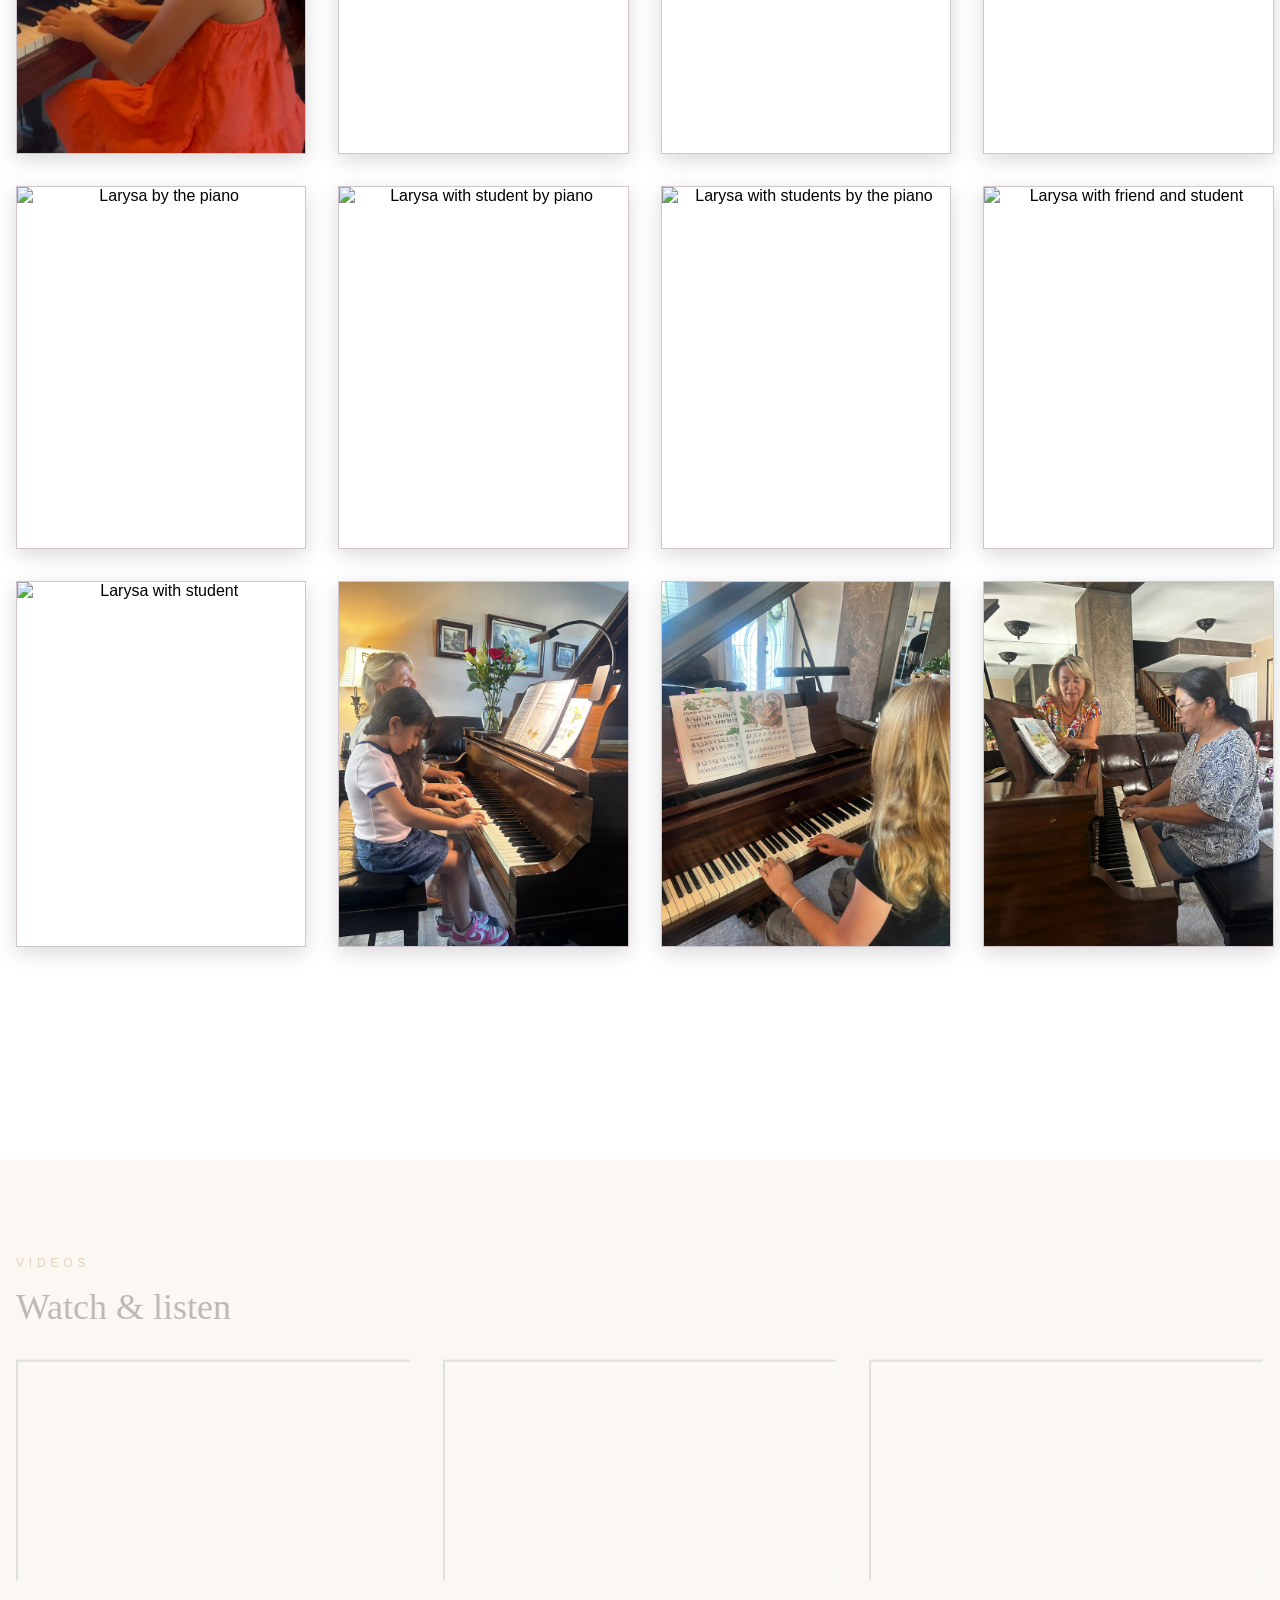
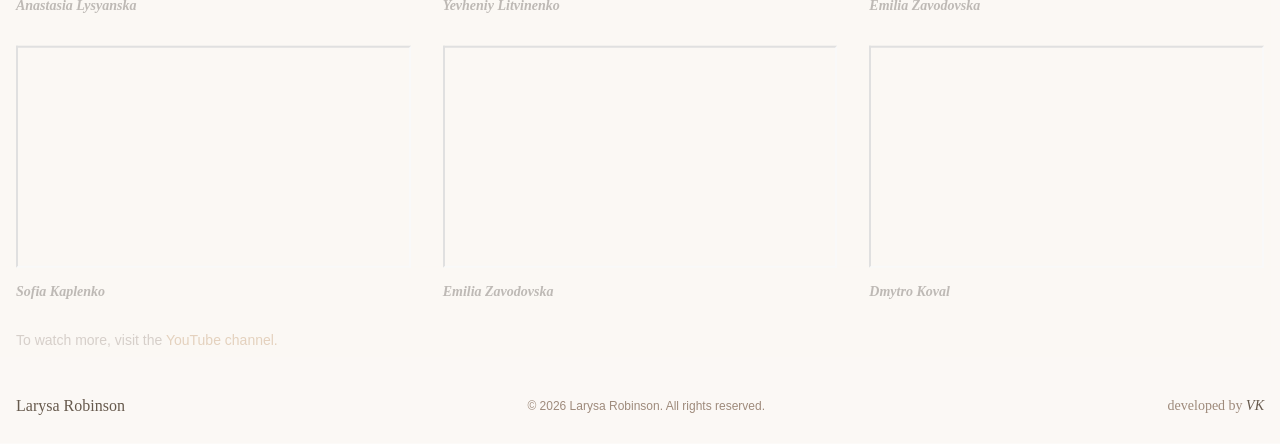
==== commit 5bcc579f: "Update website content, gallery, and interactions" ====
--- a/photo_gallery.html
+++ b/photo_gallery.html
@@ -59,103 +59,145 @@
 
                     <div class="gallery__image-wrapper">
                         <button type="button" class="gallery__img-btn">
-                            <img src="assets/images_mom/1.jpg" width="" height="" alt="Photo 1" class="gallery__image" id="img1">
-                        </button>
-                    </div>
-
-                    <div class="gallery__image-wrapper">
-                        <button type="button" class="gallery__img-btn">
-                            <img src="assets/images_mom/2.jpg" width="" height="" alt="Photo 2" class="gallery__image" id="img2">
-                        </button>
-                    </div>
-
-                    <div class="gallery__image-wrapper">
-                        <button type="button" class="gallery__img-btn">
-                            <img src="assets/images_mom/3.jpg" width="" height="" alt="Photo 3" class="gallery__image" id="img3">
-                        </button>
-                    </div>
-
-                    <div class="gallery__image-wrapper">
-                        <button type="button" class="gallery__img-btn">
-                            <img src="assets/images_mom/4.jpg" width="" height="" alt="Photo 4" class="gallery__image" id="img4">
-                        </button>
-                    </div>
-
-                    <div class="gallery__image-wrapper">
-                        <button type="button" class="gallery__img-btn">
-                            <img src="assets/images_mom/5.jpg" width="" height="" alt="Photo 5" class="gallery__image" id="img5">
-                        </button>
-                    </div>
-
-                    <div class="gallery__image-wrapper">
-                        <button type="button" class="gallery__img-btn">
-                            <img src="assets/images_mom/6.jpg" width="" height="" alt="Photo 6" class="gallery__image" id="img6">
-                        </button>
-                    </div>
-
-                    <div class="gallery__image-wrapper">
-                        <button type="button" class="gallery__img-btn">
-                            <img src="assets/images_mom/7.jpg" width="" height="" alt="Photo 7" class="gallery__image" id="img7">
-                        </button>
-                    </div>
-
-                    <div class="gallery__image-wrapper">
-                        <button type="button" class="gallery__img-btn">
-                            <img src="assets/images_mom/8.jpg" width="" height=""  alt="Photo 8" class="gallery__image" id="img8">
-                        </button>
-                    </div>
-
-                    <div class="gallery__image-wrapper">
-                        <button type="button" class="gallery__img-btn">
-                            <img src="assets/images_mom/9.jpg" width="" height="" alt="Photo 9" class="gallery__image" id="img9">
-                        </button>
-                    </div>
-
-                    <div class="gallery__image-wrapper">
-                        <button type="button" class="gallery__img-btn">
-                            <img src="assets/images_mom/10.jpg" width="" height=""  alt="Photo 10" class="gallery__image" id="img10">
-                        </button>
-                    </div>
-
-                    <div class="gallery__image-wrapper">
-                        <button type="button" class="gallery__img-btn">
-                            <img src="assets/images_mom/11.jpg" width="" height=""  alt="Photo 11" class="gallery__image" id="img11">
-                        </button>
-                    </div>
-
-                    <div class="gallery__image-wrapper">
-                        <button type="button" class="gallery__img-btn">
-                            <img src="assets/images_mom/12.jpg" width="" height="" alt="Photo 12" class="gallery__image" id="img12">
-                        </button>
-                    </div>
-
-                    <div class="gallery__image-wrapper">
-                        <button type="button" class="gallery__img-btn">
-                            <img src="assets/images_mom/13.jpg" width="" height=""  alt="Photo 13" class="gallery__image" id="img13">
-                        </button>
-                    </div>
-
-                    <div class="gallery__image-wrapper">
-                        <button type="button" class="gallery__img-btn">
-                            <img src="assets/images_mom/14.jpg" width="" height="" alt="Photo 14" class="gallery__image" id="img14">
-                        </button>
-                    </div>
-
-                    <div class="gallery__image-wrapper">
-                        <button type="button" class="gallery__img-btn">
-                            <img src="assets/images_mom/15.jpg" width="" height="" alt="Photo 15" class="gallery__image" id="img15">
-                        </button>
-                    </div>
-
-                    <div class="gallery__image-wrapper">
-                        <button type="button" class="gallery__img-btn">
-                            <img src="assets/images_mom/16.jpg" width="" height="" alt="Photo 16" class="gallery__image" id="img16">
-                        </button>
-                    </div>
-
-                    <div class="gallery__image-wrapper">
-                        <button type="button" class="gallery__img-btn">
-                            <img src="assets/images_mom/17.jpg" width="" height="" alt="Photo 17" class="gallery__image" id="img17">
+                            <img src="assets/images_mom/1.jpg" width="1080" height="1080" alt="Larysa portrait with flowers" class="gallery__image">
+                        </button>
+                    </div>
+
+                    <div class="gallery__image-wrapper">
+                        <button type="button" class="gallery__img-btn">
+                            <img src="assets/images_mom/20(1).jpg" width="3024" height="4032" alt="Larysa with student by piano" class="gallery__image">
+                        </button>
+                    </div>
+
+                     <div class="gallery__image-wrapper">
+                        <button type="button" class="gallery__img-btn">
+                            <img src="assets/images_mom/22.webp" width="3483" height="2937" alt="Larysa with student by the piano" class="gallery__image">
+                        </button>
+                    </div>
+
+                     <div class="gallery__image-wrapper">
+                        <button type="button" class="gallery__img-btn">
+                            <img src="assets/images_mom/23.webp" width="3024" height="4032" alt="Larysa with student by the piano" class="gallery__image">
+                        </button>
+                    </div>
+
+                    <div class="gallery__image-wrapper">
+                        <button type="button" class="gallery__img-btn">
+                            <img src="assets/images_mom/2.jpg" width="960" height="960" alt="Larysa with student" class="gallery__image">
+                        </button>
+                    </div>
+
+                    <div class="gallery__image-wrapper">
+                        <button type="button" class="gallery__img-btn">
+                            <img src="assets/images_mom/3.jpg" width="1080" height="1080" alt="Larysa with student by the piano" class="gallery__image">
+                        </button>
+                    </div>
+
+                    <div class="gallery__image-wrapper">
+                        <button type="button" class="gallery__img-btn">
+                            <img src="assets/images_mom/4.jpg" width="1080" height="1080" alt="Larysa with student by the piano" class="gallery__image">
+                        </button>
+                    </div>
+
+                    <div class="gallery__image-wrapper">
+                        <button type="button" class="gallery__img-btn">
+                            <img src="assets/images_mom/5.jpg" width="960" height="960" alt="Larysa with student" class="gallery__image">
+                        </button>
+                    </div>
+
+                    <div class="gallery__image-wrapper">
+                        <button type="button" class="gallery__img-btn">
+                            <img src="assets/images_mom/6.jpg" width="1080" height="1080" alt="Larysa by the piano" class="gallery__image">
+                        </button>
+                    </div>
+
+                    <div class="gallery__image-wrapper">
+                        <button type="button" class="gallery__img-btn">
+                            <img src="assets/images_mom/7.jpg" width="590" height="590" alt="Larysa with students" class="gallery__image">
+                        </button>
+                    </div>
+
+                    <div class="gallery__image-wrapper">
+                        <button type="button" class="gallery__img-btn">
+                            <img src="assets/images_mom/8.jpg" width="960" height="960"  alt="Larysa with students" class="gallery__image">
+                        </button>
+                    </div>
+
+                    <div class="gallery__image-wrapper">
+                        <button type="button" class="gallery__img-btn">
+                            <img src="assets/images_mom/9.jpg" width="571" height="570" alt="Larysa with students" class="gallery__image">
+                        </button>
+                    </div>
+
+                     <div class="gallery__image-wrapper">
+                        <button type="button" class="gallery__img-btn">
+                            <img src="assets/images_mom/21.webp" width="1170" height="2063" alt="student" class="gallery__image">
+                        </button>
+                    </div>
+
+                    <div class="gallery__image-wrapper">
+                        <button type="button" class="gallery__img-btn">
+                            <img src="assets/images_mom/10.jpg" width="320" height="358"  alt="Larysa with students" class="gallery__image">
+                        </button>
+                    </div>
+
+                    <div class="gallery__image-wrapper">
+                        <button type="button" class="gallery__img-btn">
+                            <img src="assets/images_mom/11.jpg" width="960" height="960"  alt="Larysa with student by the piano" class="gallery__image">
+                        </button>
+                    </div>
+
+                    <div class="gallery__image-wrapper">
+                        <button type="button" class="gallery__img-btn">
+                            <img src="assets/images_mom/12.jpg" width="1080" height="1080" alt="Larysa by the piano" class="gallery__image">
+                        </button>
+                    </div>
+
+                    <div class="gallery__image-wrapper">
+                        <button type="button" class="gallery__img-btn">
+                            <img src="assets/images_mom/13.jpg" width="1080" height="1080"  alt="Larysa by the piano" class="gallery__image">
+                        </button>
+                    </div>
+
+                    <div class="gallery__image-wrapper">
+                        <button type="button" class="gallery__img-btn">
+                            <img src="assets/images_mom/14.jpg" width="1080" height="1080" alt="Larysa with student by piano" class="gallery__image">
+                        </button>
+                    </div>
+
+                    <div class="gallery__image-wrapper">
+                        <button type="button" class="gallery__img-btn">
+                            <img src="assets/images_mom/15.jpg" width="960" height="960" alt="Larysa with students by the piano" class="gallery__image">
+                        </button>
+                    </div>
+
+                    <div class="gallery__image-wrapper">
+                        <button type="button" class="gallery__img-btn">
+                            <img src="assets/images_mom/16.jpg" width="1080" height="1080" alt="Larysa with friend and student" class="gallery__image">
+                        </button>
+                    </div>
+
+                    <div class="gallery__image-wrapper">
+                        <button type="button" class="gallery__img-btn">
+                            <img src="assets/images_mom/17.jpg" width="1080" height="1080" alt="Larysa with student" class="gallery__image">
+                        </button>
+                    </div>
+
+                     <div class="gallery__image-wrapper">
+                        <button type="button" class="gallery__img-btn">
+                            <img src="assets/images_mom/18.webp" width="3024" height="4032" alt="student by piano" class="gallery__image">
+                        </button>
+                    </div>
+
+                     <div class="gallery__image-wrapper">
+                        <button type="button" class="gallery__img-btn">
+                            <img src="assets/images_mom/19.webp" width="3024" height="4032" alt="student by pino" class="gallery__image">
+                        </button>
+                    </div>
+
+                     <div class="gallery__image-wrapper">
+                        <button type="button" class="gallery__img-btn">
+                            <img src="assets/images_mom/24.webp" width="3024" height="4032" alt="Larysa with student" class="gallery__image">
                         </button>
                     </div>
                 </div>
@@ -163,56 +205,79 @@
             <div id="modal__window">
                 <button type="button" id="modal__close-btn" aria-label="Close image gallery">&times;</button>
                 <div class="modal__slide">
-                    <img class="modal__top-image" src="assets/images_mom/1.jpg" alt="" width="" height="" draggable="false" >
-                </div>
-                <div class="modal__slide">
-                    <img class="modal__top-image" src="assets/images_mom/2.jpg" alt="" width="" height="" draggable="false">
-                </div>
-                <div class="modal__slide">
-                    <img class="modal__top-image" src="assets/images_mom/3.jpg" alt="" width="" height="" draggable="false">
-                </div>
-                <div class="modal__slide">
-                    <img class="modal__top-image" src="assets/images_mom/4.jpg" alt="" width="" height="" draggable="false">
-                </div>
-                <div class="modal__slide">
-                    <img class="modal__top-image" src="assets/images_mom/5.jpg" alt="" width="" height="" draggable="false">
-                </div>
-                <div class="modal__slide">
-                    <img class="modal__top-image" src="assets/images_mom/6.jpg" alt="" width="" height="" draggable="false">
-                </div>
-                <div class="modal__slide">
-                    <img class="modal__top-image" src="assets/images_mom/7.jpg" alt="" width="" height="" draggable="false">
-                </div>
-                <div class="modal__slide">
-                    <img class="modal__top-image" src="assets/images_mom/8.jpg" alt="" width="" height="" draggable="false">
-                </div>
-                <div class="modal__slide">
-                    <img class="modal__top-image" src="assets/images_mom/9.jpg" alt="" width="" height="" draggable="false">
-                </div>
-                <div class="modal__slide">
-                    <img class="modal__top-image" src="assets/images_mom/10.jpg" alt="" width="" height="" draggable="false">
-                </div>
-                <div class="modal__slide">
-                    <img class="modal__top-image" src="assets/images_mom/11.jpg" alt="" width="" height="" draggable="false">
-                </div>
-                <div class="modal__slide">
-                    <img class="modal__top-image" src="assets/images_mom/12.jpg" alt="" width="" height="" draggable="false">
-                </div>
-                <div class="modal__slide">
-                    <img class="modal__top-image" src="assets/images_mom/13.jpg" alt="" width="" height="" draggable="false">
-                </div>
-                <div class="modal__slide">
-                    <img class="modal__top-image" src="assets/images_mom/14.jpg" alt="" width="" height="" draggable="false">
-                </div>
-                <div class="modal__slide">
-                    <img class="modal__top-image" src="assets/images_mom/15.jpg" alt="" width="" height="" draggable="false">
-                </div>
-                <div class="modal__slide">
-                    <img class="modal__top-image" src="assets/images_mom/16.jpg" alt="" width="" height="" draggable="false">
-                </div>
-                <div class="modal__slide">
-                    <img class="modal__top-image" src="assets/images_mom/17.jpg" alt="" width="" height="" draggable="false">
-                </div>
+                    <img class="modal__top-image" src="assets/images_mom/1.jpg" alt="Larysa portrait with flowers" width="1080" height="1080" draggable="false">
+                </div>
+                <div class="modal__slide">
+                    <img class="modal__top-image" src="assets/images_mom/20(1).jpg" alt="Larysa with student by piano" width="3024" height="4032" draggable="false">
+                </div>
+                <div class="modal__slide">
+                    <img class="modal__top-image" src="assets/images_mom/22.webp" alt="Larysa with student by the piano" width="3487" height="2937" draggable="false">
+                </div>
+                <div class="modal__slide">
+                    <img class="modal__top-image" src="assets/images_mom/23.webp" alt="Larysa with student by the piano" width="3024" height="4032" draggable="false">
+                </div>
+                <div class="modal__slide">
+                    <img class="modal__top-image" src="assets/images_mom/2.jpg" alt="Larysa with student" width="960" height="960" draggable="false">
+                </div>
+                <div class="modal__slide">
+                    <img class="modal__top-image" src="assets/images_mom/3.jpg" alt="Larysa with student by the piano" width="1080" height="1080" draggable="false">
+                </div>
+                <div class="modal__slide">
+                    <img class="modal__top-image" src="assets/images_mom/4.jpg" alt="Larysa with student by the piano" width="1080" height="1080" draggable="false">
+                </div>
+                <div class="modal__slide">
+                    <img class="modal__top-image" src="assets/images_mom/5.jpg" alt="Larysa with student" width="960" height="960" draggable="false">
+                </div>
+                <div class="modal__slide">
+                    <img class="modal__top-image" src="assets/images_mom/6.jpg" alt="Larysa by the piano" width="1080" height="1080" draggable="false">
+                </div>
+                <div class="modal__slide">
+                    <img class="modal__top-image" src="assets/images_mom/7.jpg" alt="Larysa with students" width="590" height="590" draggable="false">
+                </div>
+                <div class="modal__slide">
+                    <img class="modal__top-image" src="assets/images_mom/8.jpg" alt="Larysa with students" width="960" height="960" draggable="false">
+                </div>
+                <div class="modal__slide">
+                    <img class="modal__top-image" src="assets/images_mom/9.jpg" alt="Larysa with students" width="571" height="570" draggable="false">
+                </div>
+                 <div class="modal__slide">
+                    <img class="modal__top-image" src="assets/images_mom/21.webp" alt="student" width="1170" height="2063" draggable="false">
+                </div>
+                <div class="modal__slide">
+                    <img class="modal__top-image" src="assets/images_mom/10.jpg" alt="Larysa with students" width="320" height="358" draggable="false">
+                </div>
+                <div class="modal__slide">
+                    <img class="modal__top-image" src="assets/images_mom/11.jpg" alt="Larysa with student by the piano" width="960" height="960" draggable="false">
+                </div>
+                <div class="modal__slide">
+                    <img class="modal__top-image" src="assets/images_mom/12.jpg" alt="Larysa by the piano" width="1080" height="1080" draggable="false">
+                </div>
+                <div class="modal__slide">
+                    <img class="modal__top-image" src="assets/images_mom/13.jpg" alt="Larysa by the piano" width="1080" height="1080" draggable="false">
+                </div>
+                <div class="modal__slide">
+                    <img class="modal__top-image" src="assets/images_mom/14.jpg" alt="Larysa with student by piano" width="1080" height="1080" draggable="false">
+                </div>
+                <div class="modal__slide">
+                    <img class="modal__top-image" src="assets/images_mom/15.jpg" alt="Larysa with students by the piano" width="960" height="960" draggable="false">
+                </div>
+                <div class="modal__slide">
+                    <img class="modal__top-image" src="assets/images_mom/16.jpg" alt="Larysa with friend and student" width="1080" height="1080" draggable="false">
+                </div>
+                <div class="modal__slide">
+                    <img class="modal__top-image" src="assets/images_mom/17.jpg" alt="Larysa with student" width="1080" height="1080" draggable="false">
+                </div>
+                <div class="modal__slide">
+                    <img class="modal__top-image" src="assets/images_mom/18.webp" alt="student by piano" width="3024" height="4032" draggable="false">
+                </div>
+                <div class="modal__slide">
+                    <img class="modal__top-image" src="assets/images_mom/19.webp" alt="student by piano" width="3024" height="4032" draggable="false">
+                </div>
+                <div class="modal__slide">
+                    <img class="modal__top-image" src="assets/images_mom/24.webp" alt="Larysa with student" width="3024" height="4032" draggable="false">
+                </div>
+
+
                 <div class="modal__nav-buttons-container">
                     <button type="button" class="modal__prev-btn" aria-label="Previous gallery image">&#10094;</button>
                     <button type="button" class="modal__next-btn" aria-label="Next gallery image">&#10095;</button>
@@ -220,55 +285,76 @@
 
                 <div class="modal__image-list-container">
                     <button type="button" class="modal__list-item">
-                        <img class="modal__list-image" src="assets/images_mom/1.jpg" alt="" width="" height="" draggable="false">
-                    </button>
-                    <button type="button" class="modal__list-item">
-                        <img class="modal__list-image" src="assets/images_mom/2.jpg" alt="" width="" height="" draggable="false">
-                    </button>
-                    <button type="button" class="modal__list-item">
-                        <img class="modal__list-image" src="assets/images_mom/3.jpg" alt="" width="" height="" draggable="false">
-                    </button>
-                    <button type="button" class="modal__list-item">
-                        <img class="modal__list-image" src="assets/images_mom/4.jpg" alt="" width="" height="" draggable="false">
-                    </button>
-                    <button type="button" class="modal__list-item">
-                        <img class="modal__list-image" src="assets/images_mom/5.jpg" alt="" width="" height="" draggable="false">
-                    </button>
-                    <button type="button" class="modal__list-item">
-                        <img class="modal__list-image" src="assets/images_mom/6.jpg" alt="" width="" height="" draggable="false">
-                    </button>
-                    <button type="button" class="modal__list-item">
-                        <img class="modal__list-image" src="assets/images_mom/7.jpg" alt="" width="" height="" draggable="false">
-                    </button>
-                    <button type="button" class="modal__list-item">
-                        <img class="modal__list-image" src="assets/images_mom/8.jpg" alt="" width="" height="" draggable="false">
-                    </button>
-                    <button type="button" class="modal__list-item">
-                        <img class="modal__list-image" src="assets/images_mom/9.jpg" alt="" width="" height="" draggable="false">
-                    </button>
-                    <button type="button" class="modal__list-item">
-                        <img class="modal__list-image" src="assets/images_mom/10.jpg" alt="" width="" height="" draggable="false">
-                    </button>
-                    <button type="button" class="modal__list-item">
-                        <img class="modal__list-image" src="assets/images_mom/11.jpg" alt="" width="" height="" draggable="false">
-                    </button>
-                    <button type="button" class="modal__list-item">
-                        <img class="modal__list-image" src="assets/images_mom/12.jpg" alt="" width="" height="" draggable="false">
-                    </button>
-                    <button type="button" class="modal__list-item">
-                        <img class="modal__list-image" src="assets/images_mom/13.jpg" alt="" width="" height="" draggable="false">
-                    </button>
-                    <button type="button" class="modal__list-item">
-                        <img class="modal__list-image" src="assets/images_mom/14.jpg" alt="" width="" height="" draggable="false">
-                    </button>
-                    <button type="button" class="modal__list-item">
-                        <img class="modal__list-image" src="assets/images_mom/15.jpg" alt="" width="" height="" draggable="false">
-                    </button>
-                    <button type="button" class="modal__list-item">
-                        <img class="modal__list-image" src="assets/images_mom/16.jpg" alt="" width="" height="" draggable="false">
-                    </button>
-                    <button type="button" class="modal__list-item">
-                        <img class="modal__list-image" src="assets/images_mom/17.jpg" alt="" width="" height="" draggable="false">
+                        <img class="modal__list-image" src="assets/images_mom/1.jpg" alt="Larysa portrait with flowers" width="1080" height="1080k" draggable="false">
+                    </button>
+                    <button type="button" class="modal__list-item">
+                        <img class="modal__list-image" src="assets/images_mom/20(1).jpg" alt="Larysa with student by piano" width="3024" height="4032" draggable="false">
+                    </button>
+                     <button type="button" class="modal__list-item">
+                        <img class="modal__list-image" src="assets/images_mom/22.webp" alt="Larysa with student by the piano" width="3483" height="2937" draggable="false">
+                    </button>
+                     <button type="button" class="modal__list-item">
+                        <img class="modal__list-image" src="assets/images_mom/23.webp" alt="Larysa with student by the piano" width="3024" height="4032" draggable="false">
+                    </button>
+                    <button type="button" class="modal__list-item">
+                        <img class="modal__list-image" src="assets/images_mom/2.jpg" alt="Larysa with student" width="960" height="960" draggable="false">
+                    </button>
+                    <button type="button" class="modal__list-item">
+                        <img class="modal__list-image" src="assets/images_mom/3.jpg" alt="Larysa with student by the piano" width="1080" height="1080" draggable="false">
+                    </button>
+                    <button type="button" class="modal__list-item">
+                        <img class="modal__list-image" src="assets/images_mom/4.jpg" alt="Larysa with student by the piano" width="1080" height="1080" draggable="false">
+                    </button>
+                    <button type="button" class="modal__list-item">
+                        <img class="modal__list-image" src="assets/images_mom/5.jpg" alt="Larysa with student" width="960" height="960" draggable="false">
+                    </button>
+                    <button type="button" class="modal__list-item">
+                        <img class="modal__list-image" src="assets/images_mom/6.jpg" alt="Larysa by the piano" width="1080" height="1080" draggable="false">
+                    </button>
+                    <button type="button" class="modal__list-item">
+                        <img class="modal__list-image" src="assets/images_mom/7.jpg" alt="Larysa with students" width="590" height="590" draggable="false">
+                    </button>
+                    <button type="button" class="modal__list-item">
+                        <img class="modal__list-image" src="assets/images_mom/8.jpg" alt="Larysa with students" width="960" height="960" draggable="false">
+                    </button>
+                    <button type="button" class="modal__list-item">
+                        <img class="modal__list-image" src="assets/images_mom/9.jpg" alt="Larysa with students" width="570" height="571" draggable="false">
+                    </button>
+                     <button type="button" class="modal__list-item">
+                        <img class="modal__list-image" src="assets/images_mom/21.webp" alt="student" width="1170" height="2063" draggable="false">
+                    </button>
+                    <button type="button" class="modal__list-item">
+                        <img class="modal__list-image" src="assets/images_mom/10.jpg" alt="Larysa with students" width="320" height="358" draggable="false">
+                    </button>
+                    <button type="button" class="modal__list-item">
+                        <img class="modal__list-image" src="assets/images_mom/11.jpg" alt="Larysa with student by the piano" width="960" height="960" draggable="false">
+                    </button>
+                    <button type="button" class="modal__list-item">
+                        <img class="modal__list-image" src="assets/images_mom/12.jpg" alt="Larysa by the piano" width="1080" height="1080" draggable="false">
+                    </button>
+                    <button type="button" class="modal__list-item">
+                        <img class="modal__list-image" src="assets/images_mom/13.jpg" alt="Larysa by the piano" width="1080" height="1080" draggable="false">
+                    </button>
+                    <button type="button" class="modal__list-item">
+                        <img class="modal__list-image" src="assets/images_mom/14.jpg" alt="Larysa with student by piano" width="1080" height="1080" draggable="false">
+                    </button>
+                    <button type="button" class="modal__list-item">
+                        <img class="modal__list-image" src="assets/images_mom/15.jpg" alt="Larysa with students by the piano" width="960" height="960" draggable="false">
+                    </button>
+                    <button type="button" class="modal__list-item">
+                        <img class="modal__list-image" src="assets/images_mom/16.jpg" alt="Larysa with friend and student" width="1080" height="1080" draggable="false">
+                    </button>
+                    <button type="button" class="modal__list-item">
+                        <img class="modal__list-image" src="assets/images_mom/17.jpg" alt="Larysa with student" width="1080" height="1080" draggable="false">
+                    </button>
+                     <button type="button" class="modal__list-item">
+                        <img class="modal__list-image" src="assets/images_mom/18.webp" alt="student by piano" width="3024" height="4032" draggable="false">
+                    </button>
+                     <button type="button" class="modal__list-item">
+                        <img class="modal__list-image" src="assets/images_mom/19.webp" alt="student by piano" width="3024" height="4032" draggable="false">
+                    </button>
+                    <button type="button" class="modal__list-item">
+                        <img class="modal__list-image" src="assets/images_mom/24.webp" alt="Larysa with student" width="3024" height="4032" draggable="false">
                     </button>
                 </div>
             </div>
@@ -280,22 +366,41 @@
                 <div class="video__grid">
                     <article class="video__grid-card">
                         <div class="iframe__container">
-                            <iframe width="560" height="315" src="https://www.youtube.com/embed/SePTrCG4_xg?si=rfp3N4QxaMDYwKdc" title="YouTube video player" allow="accelerometer; autoplay; clipboard-write; encrypted-media; gyroscope; picture-in-picture; web-share" referrerpolicy="strict-origin-when-cross-origin" allowfullscreen></iframe>
-                        </div>
-                        <h3 class="performer-name">performer name</h3>
+                           <iframe width="560" height="315" src="https://www.youtube.com/embed/UxCJkf4XmzU?si=6gnAHjxlp0uRIc2b" title="YouTube video player" allow="accelerometer; autoplay; clipboard-write; encrypted-media; gyroscope; picture-in-picture; web-share" referrerpolicy="strict-origin-when-cross-origin" allowfullscreen></iframe>
+                        </div>
+                        <h3 class="performer-name">Anastasia Lysyanska</h3>
                     </article>
                     <article class="video__grid-card">
                         <div class="iframe__container">
-                            <iframe width="560" height="315" src="https://www.youtube.com/embed/1-BCp6RJiQ0?si=FrmiR3JiTKodTx4d" title="YouTube video player" allow="accelerometer; autoplay; clipboard-write; encrypted-media; gyroscope; picture-in-picture; web-share" referrerpolicy="strict-origin-when-cross-origin" allowfullscreen></iframe>
-                        </div>
-                        <h3 class="performer-name">performer name</h3>
+                          <iframe width="560" height="315" src="https://www.youtube.com/embed/XF3WZaTG4D0?si=7jusaFwX-vB0SQCH&amp;start=15" title="YouTube video player" allow="accelerometer; autoplay; clipboard-write; encrypted-media; gyroscope; picture-in-picture; web-share" referrerpolicy="strict-origin-when-cross-origin" allowfullscreen></iframe>
+                        </div>
+                        <h3 class="performer-name">Yevheniy Litvinenko</h3>
                     </article>
                     <article class="video__grid-card">
                         <div class="iframe__container">
                             <iframe width="560" height="315" src="https://www.youtube.com/embed/St38ee46hWM?si=EB8vwLsty9zT3HZz" title="YouTube video player" allow="accelerometer; autoplay; clipboard-write; encrypted-media; gyroscope; picture-in-picture; web-share" referrerpolicy="strict-origin-when-cross-origin" allowfullscreen></iframe>
                         </div>
-                        <h3 class="performer-name">performer name</h3>
-                    </article>
+                        <h3 class="performer-name">Emilia Zavodovska</h3>
+                    </article>
+                     <article class="video__grid-card">
+                        <div class="iframe__container">
+                            <iframe width="560" height="315" src="https://www.youtube.com/embed/V-dH5ZhUS44?si=rokU2r8SJUFpvgM-" title="YouTube video player" allow="accelerometer; autoplay; clipboard-write; encrypted-media; gyroscope; picture-in-picture; web-share" referrerpolicy="strict-origin-when-cross-origin" allowfullscreen></iframe>
+                        </div>
+                        <h3 class="performer-name">Sofia Kaplenko</h3>
+                    </article>
+                    <article class="video__grid-card">
+                        <div class="iframe__container">
+                            <iframe width="560" height="315" src="https://www.youtube.com/embed/MnM31UiCAEY?si=QYDqr_otgQsABbXa&amp;start=13" title="YouTube video player" allow="accelerometer; autoplay; clipboard-write; encrypted-media; gyroscope; picture-in-picture; web-share" referrerpolicy="strict-origin-when-cross-origin" allowfullscreen></iframe>
+                        </div>
+                        <h3 class="performer-name">Emilia Zavodovska</h3>
+                    </article>
+                     <article class="video__grid-card">
+                        <div class="iframe__container">
+                            <iframe width="560" height="315" src="https://www.youtube.com/embed/8iMxDENpZzQ?si=QYPPJhw0acF2ENqY&amp;start=15" title="YouTube video player" allow="accelerometer; autoplay; clipboard-write; encrypted-media; gyroscope; picture-in-picture; web-share" referrerpolicy="strict-origin-when-cross-origin" allowfullscreen></iframe>
+                        </div>
+                        <h3 class="performer-name">Dmytro Koval</h3>
+                    </article>
+
                 </div>
                 <p class="video__text">To watch more, visit the <a href="https://youtube.com/@larysarobinson?si=4l1P_L_E-ykgTTQF"> YouTube channel.</a></p>
             </div>
--- a/styles.css
+++ b/styles.css
@@ -174,8 +174,7 @@
 
 body {
     background-color: var(--color-background-body);
-    /* background-color: var(--services-background-color); */
-    font-family: 'DM Sans';
+    font-family: 'DM Sans', sans-serif;
     font-style: normal;
     font-weight: 400;
     font-size: 16px;
@@ -209,7 +208,6 @@
 
 .container {
     background-color: var(--top-fixed-bar-background-color);
-    /* border: 2px solid red; */
     position: fixed;
     top: 0;
     z-index: 4;
@@ -223,13 +221,11 @@
     display: flex;
     justify-content:space-between;
     padding: 0.75rem 1rem;
-    /* border:2px solid rgb(8, 0, 255); */
 }
 
 
 .initials {
     text-decoration: none;
-    /* border: 2px solid red;    */
 }
 
 
@@ -244,7 +240,7 @@
     display: block;
     color: var(--color-text-primary);
     font-size: 1.125rem;
-    font-family:'Playfair Display';
+    font-family:'Playfair Display',serif;
 }
 
 .initials__occupation {
@@ -256,7 +252,6 @@
 
 
 .open-nav-button {
-    /* border: 2px solid rgb(14, 20, 211); */
     padding: 0.5rem;
     display: grid;
     gap: 0.35rem;
@@ -279,7 +274,6 @@
     inset: 0;
     z-index: 5;
     background-color: var(--mobile-nav-background);
-    /* border: 2px solid red; */
 
 }
 
@@ -298,7 +292,6 @@
     list-style: none;
     gap: 1rem;
     font-size: 1.4rem;
-    /* border: 2px solid rgb(0, 255, 68); */
 }
 
 
@@ -311,7 +304,6 @@
   border-radius: 10px;
   transition: background-color 0.2s ease, transform 0.2s ease, border 0.2s ease;
   letter-spacing: 0.3em;
-  /* border: 1px solid red; */
 }
 
 .nav__mobile__link.active {
@@ -369,14 +361,13 @@
 }
 
 .slide {
-    block-size: 115dvh;
+    block-size: 100dvh;
     position: relative;
     display: none;
     animation-name: fade_in;
     animation-duration: 1s;
     animation-timing-function: ease-in-out;
     overflow: hidden;
-    /* border: 2px solid red; */
 }
 
 /* hero image overlay */
@@ -411,15 +402,13 @@
     object-position: 50% 20%;
     opacity: 1;
     margin-left: auto;
-    /* border: 2px solid red;   */
 }
 
 
 .hero__content {
-    /* border: 2px solid red; */
     padding: 0 1rem;
     position: absolute;
-    top: 35%;
+    top: 40%;
     left: 0;
     right: 0;
 }
@@ -428,14 +417,12 @@
     color: var(--text-color-preset-4);
     letter-spacing: 0.2rem;
     inline-size: 80%;
-    /* border: 2px solid red; */
 }
 
 .hero__main-heading{
     font-size:clamp(2rem, 5vw, 5rem);
-    font-family: 'Playfair Display';
+    font-family: 'Playfair Display', serif;
     color: var(--white);
-    /* border: 2px solid red; */
 }
 
 .hero__downtext{
@@ -443,18 +430,15 @@
     inline-size: 80%;
     margin: 2rem 0;
     font-size: 1rem;
-    /* border: 2px solid red; */
 }
 
 .hero__buttons{
     display: flex;
     flex-wrap: wrap;
     gap: 1rem;
-    /* border: 2px solid red; */
 }
 
 .hero__buttons__inquire{
-    /* border: 2px solid red; */
     background-color: var(--text-color-preset-4);
     color: var(--text-color-preset-3);
     padding: 0.5rem ;
@@ -471,7 +455,6 @@
 
 
 .hero__buttons__meet-Larysa{
-    /* border: 2px solid red; */
     font-size: 0.875rem;
     padding: 0.45rem;
     border: 1px solid var(--to-top-button-background-color);
@@ -487,7 +470,6 @@
 
 
 .about-section {
-    /* border: 2px solid red; */
     display: flex;
     flex-direction: column;
     background-color: var(--about-background-color);
@@ -495,11 +477,9 @@
     padding: 6rem 1rem;
     margin: 0 auto;
     gap: 2rem;
-    /* overflow: hidden; */
 }
 
 .about__image-container{
-    /* border: 2px solid var(--text-color-preset-4); */
     transform:translateX(-120%);
     transition: transform 1.5s ease, opacity 1.5s   ease;
 
@@ -519,7 +499,6 @@
     .about__content {
     opacity: 0;
     transition: transform 1.5s ease, opacity 1.5s ease;
-    /* border: 2px solid green; */
     }
 
     .about__content.appears{
@@ -535,7 +514,7 @@
     .general__heading {
         color: var(--color-text-primary);
         font-size: clamp(1.875rem,5vw,2.25rem);
-        font-family: 'Playfair Display';
+        font-family: 'Playfair Display', serif;
         font-weight: 500;
         margin: 1rem 0 2rem;
     }
@@ -548,9 +527,7 @@
     .about__text {
         margin: 1rem 0;
         color: var(--text-color-preset-2);
-        font-family: 'EB Garamond';
-
-        /* border: 2px solid red; */
+        font-family: 'EB Garamond' ,serif;
     }
 
 
@@ -562,8 +539,6 @@
         opacity: 0.3;
         transform: translateY(15%);
         transition: opacity 1.5s ease, transform 1s ease;
-
-        /* border: 2px solid blue; */
     }
 
 
@@ -594,15 +569,13 @@
         margin: 0 auto;
         position: absolute;
         inset: 0;
-        /* border: 2px solid red; */
     }
 
     .role__text {
         color: var(--text-color-preset-3);
         font-size:clamp(1.3rem, 4vw, 2rem);
-        font-family: 'EB Garamond';
+        font-family: 'EB Garamond', serif;
         font-style: italic;
-        /* border: 2px solid red; */
         margin-top: 12rem;
     }
 
@@ -617,7 +590,6 @@
         background-color: var(--services-background-color);
     }
     .services-section {
-        /* border: 2px solid red; */
         opacity: 0.3;
         transition: opacity 1.5s ease, transform 1s ease;
         transform: translateY(8%);
@@ -636,7 +608,6 @@
     }
 
     .services__grid{
-        /* border: 2px solid red; */
         display: grid;
         gap: 2rem;
     }
@@ -645,7 +616,6 @@
         inline-size: 3rem;
         block-size: 1px;
         margin: 1rem 0;
-        /* border: 2px solid red; */
     }
 
 
@@ -653,26 +623,20 @@
         background-color: var(--surface-color);
         padding: 2rem;
         border: 1px solid var(--border-color);
-        /* border: 2px solid blue; */
     }
 
     .services__heading{
         margin: 1rem 0;
         font-size: 1.125rem;
         color: var(--color-text-primary);
-        font-family: 'Playfair Display';
-
-
-        /* border: 2px solid green; */
+        font-family: 'Playfair Display', serif;
     }
 
 
     .services__text{
         color: var(--text-color-preset-2);
-        font-family: 'EB Garamond';
+        font-family: 'EB Garamond' ,serif;
         font-size: 0.875rem;
-
-        /* border: 2px solid navy; */
     }
 
     .services__text2{
@@ -683,16 +647,12 @@
 
 
     .services__last-paragraph{
-        /* border: 2px solid red; */
         text-align: center;
         margin-top: 2rem;
         font-size: 0.813rem;
         color: var(--text-color-preset-2);
     }
 
-    /* .services__last-paragraph a {
-
-    } */
 
     #get-in-touch{
     font-size: 0.813rem;
@@ -712,8 +672,6 @@
         opacity: 0.3;
         transform: translateY(10%);
         transition: opacity 1.5s ease, transform 1s ease;
-
-        /* border: 2px solid red; */
     }
     .main-page__gallery__section.appears{
         opacity: 1;
@@ -724,7 +682,6 @@
         max-inline-size: 84rem;
         padding: 6rem 1rem;
         margin: 0 auto;
-        /* border: 2px solid red; */
     }
 
 
@@ -734,7 +691,6 @@
         flex-wrap: wrap;
         justify-content: space-between;
         gap: 0.5rem;
-        /* border: 2px solid red; */
         align-items: baseline;
         margin: 1.3rem 0 2rem;
 
@@ -760,6 +716,7 @@
 
     .main-page__gallery a{
         transition: transform 0.3s ease;
+        aspect-ratio: 4 / 5;
     }
 
 
@@ -782,7 +739,6 @@
         transform: translateY(10%);
         transition: opacity 1.5s ease, transform 1s ease;
         background-color: var(--services-background-color);
-        /* border: 2px solid yellowgreen; */
     }
     .reviews-section.appears{
         transform: translateY(0);
@@ -793,50 +749,40 @@
         max-inline-size: 84rem;
         padding: 6rem 1rem;
         margin: 0 auto;
-        /* border: 2px solid black; */
     }
 
     .reviews__viewport{
         overflow: hidden;
-        /* border: 5px solid red; */
-
     }
 
     .reviews__track{
         display: flex;
         transition: transform 2.5s ease;
-        /* border: 2px solid blue; */
-
     }
 
     .review__container{
-        /* border: 2px solid hotpink; */
         flex: 0 0 100%;
         padding: clamp(1rem,5vw,5rem);
     }
 
     .review__frame{
-
-        /* border: 2px solid blue; */
         max-inline-size:52rem;
         margin:  0 auto;
-
     }
     .review__quotation-mark{
         font-size: 2.5rem;
         font-size: clamp(1.5rem, 5vw,2.5rem);
 
-        font-family: 'Playfair Display';
+        font-family: 'Playfair Display', serif;
         color: var(--text-color-preset-6);
         text-align: center;
         display: block;
     }
 
     .review__text{
-        font-family: 'EB Garamond';
+        font-family: 'EB Garamond' ,serif;
         font-style: italic;
         font-size: clamp(0.4rem, 5vw,1.5rem);
-        /* border: 2px solid red; */
         text-align: center;
         color: var(--color-text-primary);
     }
@@ -857,7 +803,6 @@
     transform: translateY(10%);
     transition: opacity 1.5s ease, transform 1s ease;
     background-color: var(--about-background-color);
-    /* border: 2px solid red; */
 }
 .contact-section.appears {
     opacity: 1;
@@ -875,13 +820,11 @@
   display: flex;
   flex-direction: column;
   gap: 1.75rem;
-  /* border: 2px solid red; */
 }
 
 .contact__content__flex-item1,
 .contact__form {
     inline-size: 100%;
-  /* border: 2px solid blueviolet; */
 }
 
 .contact__content__location{
@@ -892,7 +835,6 @@
 
 .contact__content__location > :nth-child(2),
 .contact__content__location > :nth-child(3){
-    /* border: 2px solid red; */
      margin: 0.5rem 0 0.5rem;
     font-size: 0.875rem;
     color: var(--text-color-preset-2);
@@ -907,7 +849,6 @@
 .contact__heading{
     font-size: 0.75rem;
     color:var(--color-text-primary);
-    /* border: 2px solid red; */
 }
 
 
@@ -915,7 +856,6 @@
 color: var(--text-color-preset-2);
 text-decoration: none;
 display: block;
-/* border: 2px solid red; */
 margin-bottom: 1rem;
 transition: color 0.3s ease;
 }
@@ -933,7 +873,6 @@
 .contact__form {
   display: grid;
   gap: 1rem;
-  /* border: 1px solid var(--form-border); */
   border-radius: 0.5rem;
 }
 
@@ -971,7 +910,6 @@
 #submit-btn {
   background-color: var(--text-color-preset-4);
   color:var(--white);
-  /* border: 1px solid var(--footer-gold); */
   border-radius: 4px;
   font-size: 0.875rem;
   cursor: pointer;
@@ -999,7 +937,7 @@
 
 .form__message__heading{
     font-size:1.5rem;
-    font-family: 'Playfair Display';
+    font-family: 'Playfair Display', serif;
     color: var(--color-text-primary);
 
 }
@@ -1008,7 +946,7 @@
     margin-top: 1rem;
     font-size: 0.875rem;
     color: var(--text-color-preset-2);
-    font-family: 'EB Garamond';
+    font-family: 'EB Garamond' ,serif;
 
 }
 
@@ -1024,8 +962,6 @@
     max-inline-size: 84rem;
     padding: 6rem 1rem;
     margin: 0 auto;
-
-    /* border: 1px solid red; */
 }
 
 
@@ -1034,7 +970,6 @@
     opacity: 0.3;
     transform: translateY(7%);
     transition: opacity 1.5s ease, transform 1s ease;
-    /* border: 1px solid red; */
 }
 
 .gallery__animation.appears{
@@ -1049,7 +984,6 @@
     gap: 2rem;
     max-inline-size: 100%;
     margin: 2rem auto 4rem;
-    /* border: 2px solid blue; */
 }
 
 
@@ -1060,6 +994,7 @@
     border: 1px solid rgba(120, 90, 110, 0.35);
     box-shadow: 0 6px 20px rgba(0, 0, 0, 0.15);
     transition: transform 250ms ease, box-shadow 250ms ease, opacity 0.4s ease;
+    aspect-ratio: 4 / 5;
 }
 
 .gallery__img-btn.touched {
@@ -1084,7 +1019,6 @@
     block-size: 100%;
     object-fit: cover;
     object-position: center;
-    /* border: 2px solid red; */
 }
 
 #modal__window {
@@ -1095,7 +1029,6 @@
     block-size: 100dvh;
     z-index: 4;
     background-color: var(--modal-bckgr);
-    /* border: 2px solid white; */
     overflow:hidden;
 }
 
@@ -1107,7 +1040,6 @@
 #modal__close-btn{
     color: var(--modal-close-btn);
     font-size: 50px;
-    /* border: 2px solid blue; */
     margin-left: 90%;
     position: fixed;
     top: -2%;
@@ -1123,15 +1055,11 @@
 .modal__slide {
     display: none;
     touch-action: none;
-    /* border: 2px solid blue; */
     flex: 1;
-    min-block-size: 0;/*????????????*/
+    min-block-size: 0;
     justify-content: center;
     align-items: center;
     inline-size: 100%;
-    /* ????why kills close button???*/
-    /* margin: 0 auto ; */
-
 }
 
 .modal__slide.active{
@@ -1159,7 +1087,9 @@
     user-select: none; /*for swiping behavior */
     max-inline-size: 100%;
     max-block-size: 100%;
-
+    inline-size: 667px;
+    object-fit: cover;
+    object-position:center;
 }
 
 
@@ -1171,7 +1101,6 @@
     gap: 0.75rem;
     overflow-x: auto;
     padding: 0.5rem;
-    /* border: 2px solid blue; */
 }
 
 
@@ -1182,7 +1111,6 @@
     block-size: 7rem;
     background-color: var(--white);
     transition: filter 0.3s ease;
-    /* border: 2px solid red; */
 }
 
 
@@ -1207,21 +1135,18 @@
     height: 100%;
     object-fit: cover;
     object-position: center;
-    /* border: 2px solid red; */
     transition: opacity 0.3s ease;
 }
 
 .modal__nav-buttons-container {
     position: absolute;
     top: 45%;
-    /* border: 2px solid blue; */
     padding: 0 1rem 0;
     width: 100%;
     display: none;
 }
 
 .modal__next-btn,.modal__prev-btn  {
-    /* border: 2px solid red; */
     color: var(--modal-close-btn);
     font-size: 40px;
     transition: color 0.3s ease;
@@ -1229,7 +1154,6 @@
 
 .modal__next-btn {
     margin-left: auto;
-    /* border: 2px solid red; */
 }
 
 .modal__next-btn:focus-visible,
@@ -1262,7 +1186,6 @@
     display: grid;
     grid-template-columns: 1fr;
     gap: 2rem;
-    /* border: 2px solid blue; */
 }
 
  .iframe__container{
@@ -1278,7 +1201,7 @@
     margin-top: 1rem;
     font-size: 0.875rem;
     color: var(--color-text-primary);
-    font-family: 'EB Garamond';
+    font-family: 'EB Garamond' , serif;
     font-style: italic;
  }
 
@@ -1295,7 +1218,6 @@
 
 
  .footer{
-    /* border: 1px solid red; */
     max-inline-size: 84rem;
     padding: 1.5rem 0 1.5rem;
     margin: 0 auto;
@@ -1307,18 +1229,16 @@
     align-items: center;
     gap: 1rem;
     padding: 0 1rem;
-    /* border: 2px solid red; */
 }
 
  .footer__name{
     color: var(--color-text-primary);
-    font-family: 'Playfair Display';
+    font-family: 'Playfair Display', serif;
  }
 
 .copyright {
     font-size: 0.75rem;
     color: var(--text-color-preset-2);
-    /* border: 2px solid blue; */
 }
 
 
@@ -1326,10 +1246,9 @@
  .logo__link{
     text-decoration: none;
     color: var(--text-color-preset-2);
-    font-family: 'EB Garamond';
+    font-family: 'EB Garamond' ,serif;
     font-size: 0.875rem;
     display: block;
-    /* border: 2px solid black; */
  }
 
  .logo__link:focus-visible{
@@ -1340,7 +1259,6 @@
     font-family:cursive;
     font-style: italic;
     color: var(--color-text-primary);
-    /* border: 2px solid red; */
  }
 
 
@@ -1441,7 +1359,6 @@
         align-items:center;
         gap: 1.5rem;
         list-style: none;
-        /* border: 2px solid rgb(4, 228, 0); */
     }
 
     .nav__desktop__link {
@@ -1450,7 +1367,6 @@
         display: block;
         text-align: center;
         transition: background-color 0.2s ease, transform 0.2s ease, border 0.2s ease, color 0.2s ease;
-        /* border: 2px solid red; */
     }
 
 
@@ -1471,7 +1387,6 @@
 
 
     .nav__get-in-touch {
-        /* border: 2px solid red; */
         padding: 0.4rem 0.7rem;
         text-decoration: none;
         background-color: var(--text-color-preset-4);
@@ -1488,11 +1403,9 @@
         max-inline-size: 84rem;
         top: 30%;
         margin: 0 auto;
-        /* border: 2px solid red; */
     }
 
     .hero__main-heading{
-        /* border: 2px solid red; */
         width: 50%;
     }
 
@@ -1528,8 +1441,6 @@
     .role__text{
         inline-size: 60%;
         margin-top: 6rem;
-        /* border: 2px solid red; */
-
     }
 
 
@@ -1550,7 +1461,6 @@
     .modal__nav-buttons-container {
         display: flex;
     }
-
 
     .contact__content--flex {
         flex-direction:row;
